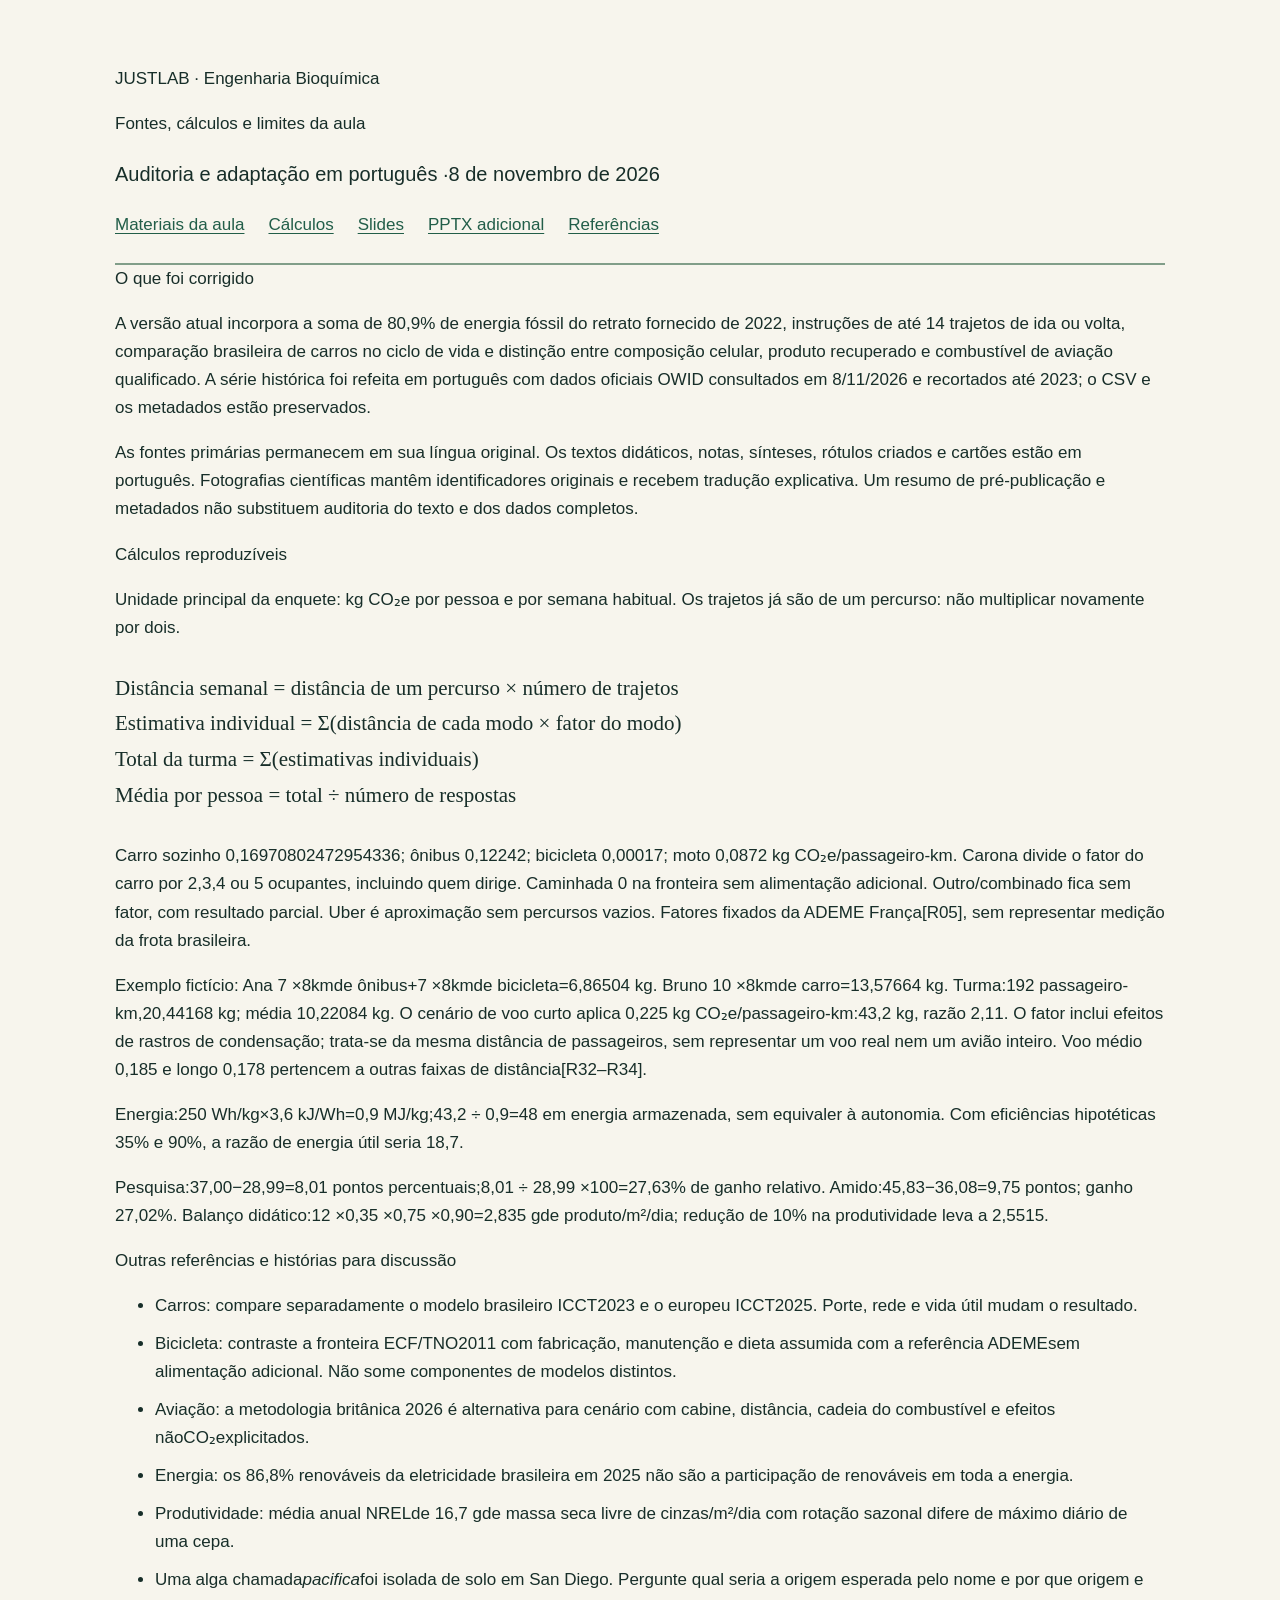
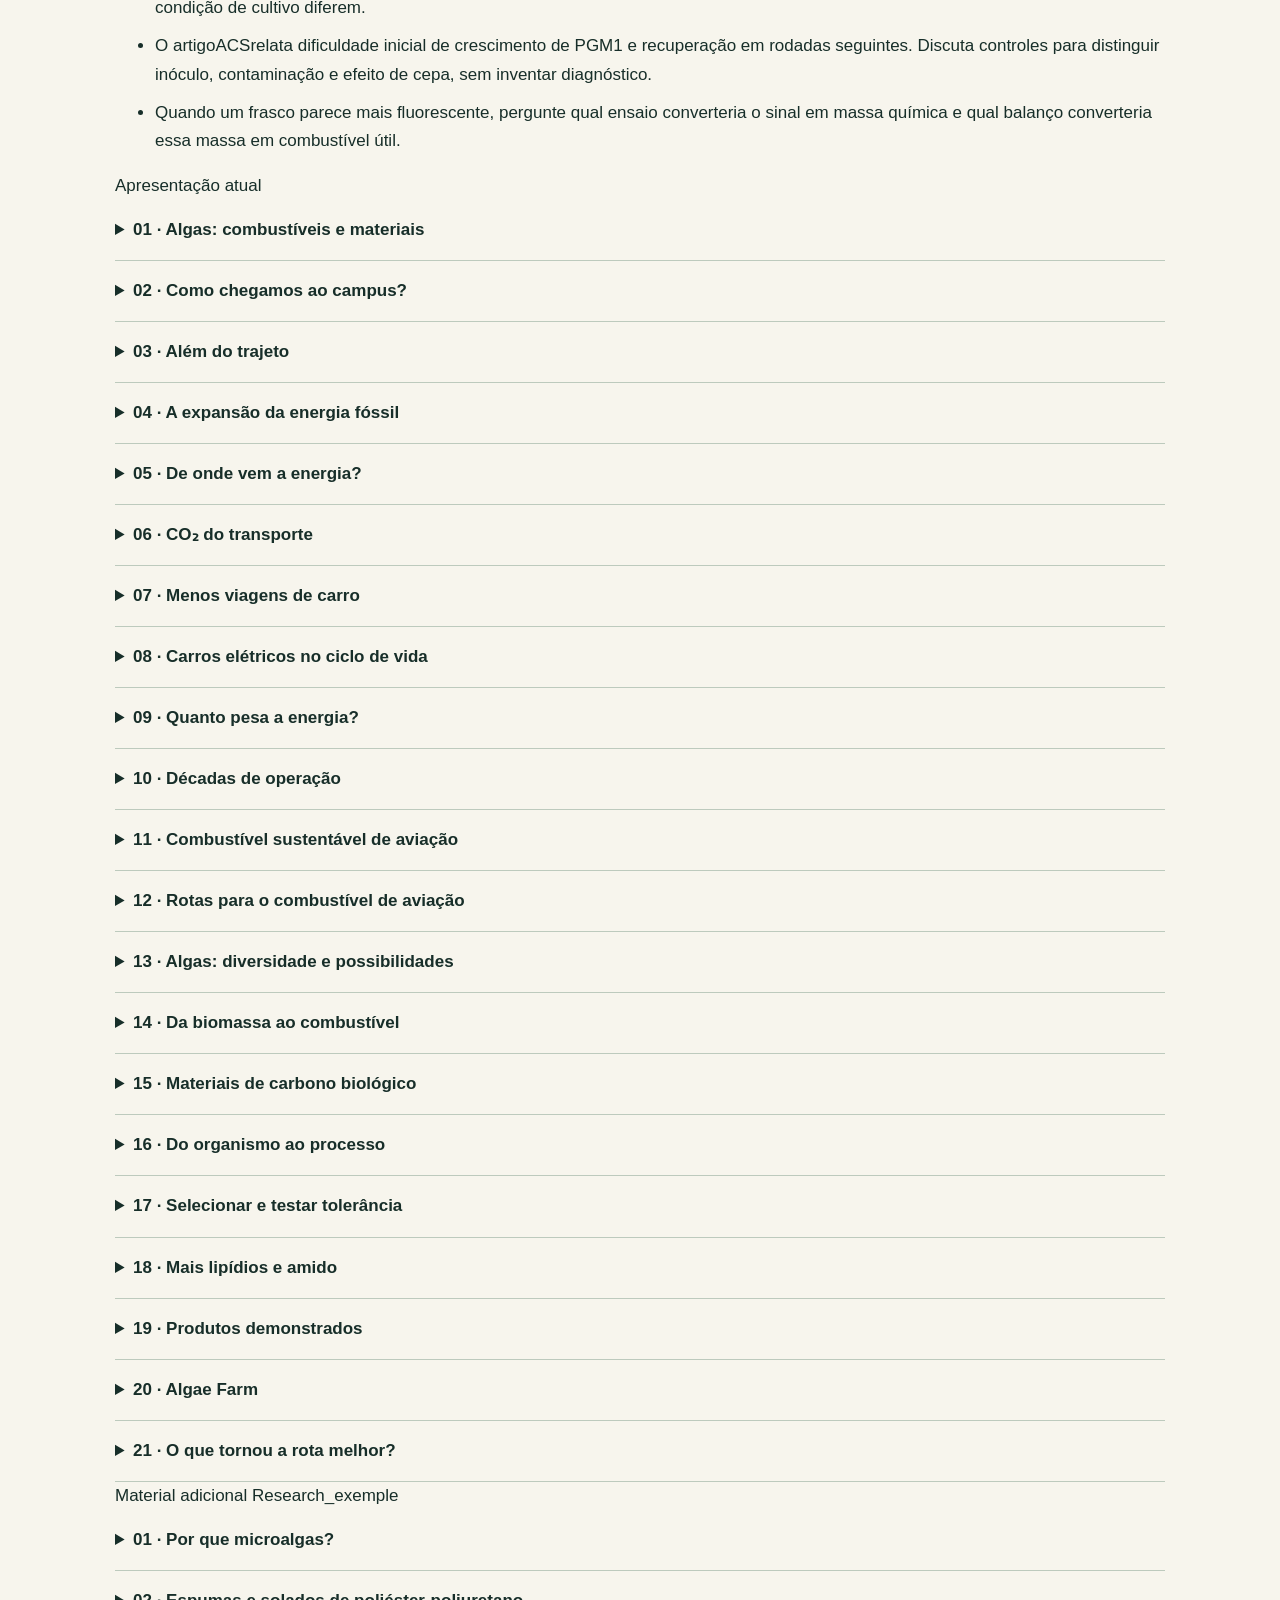
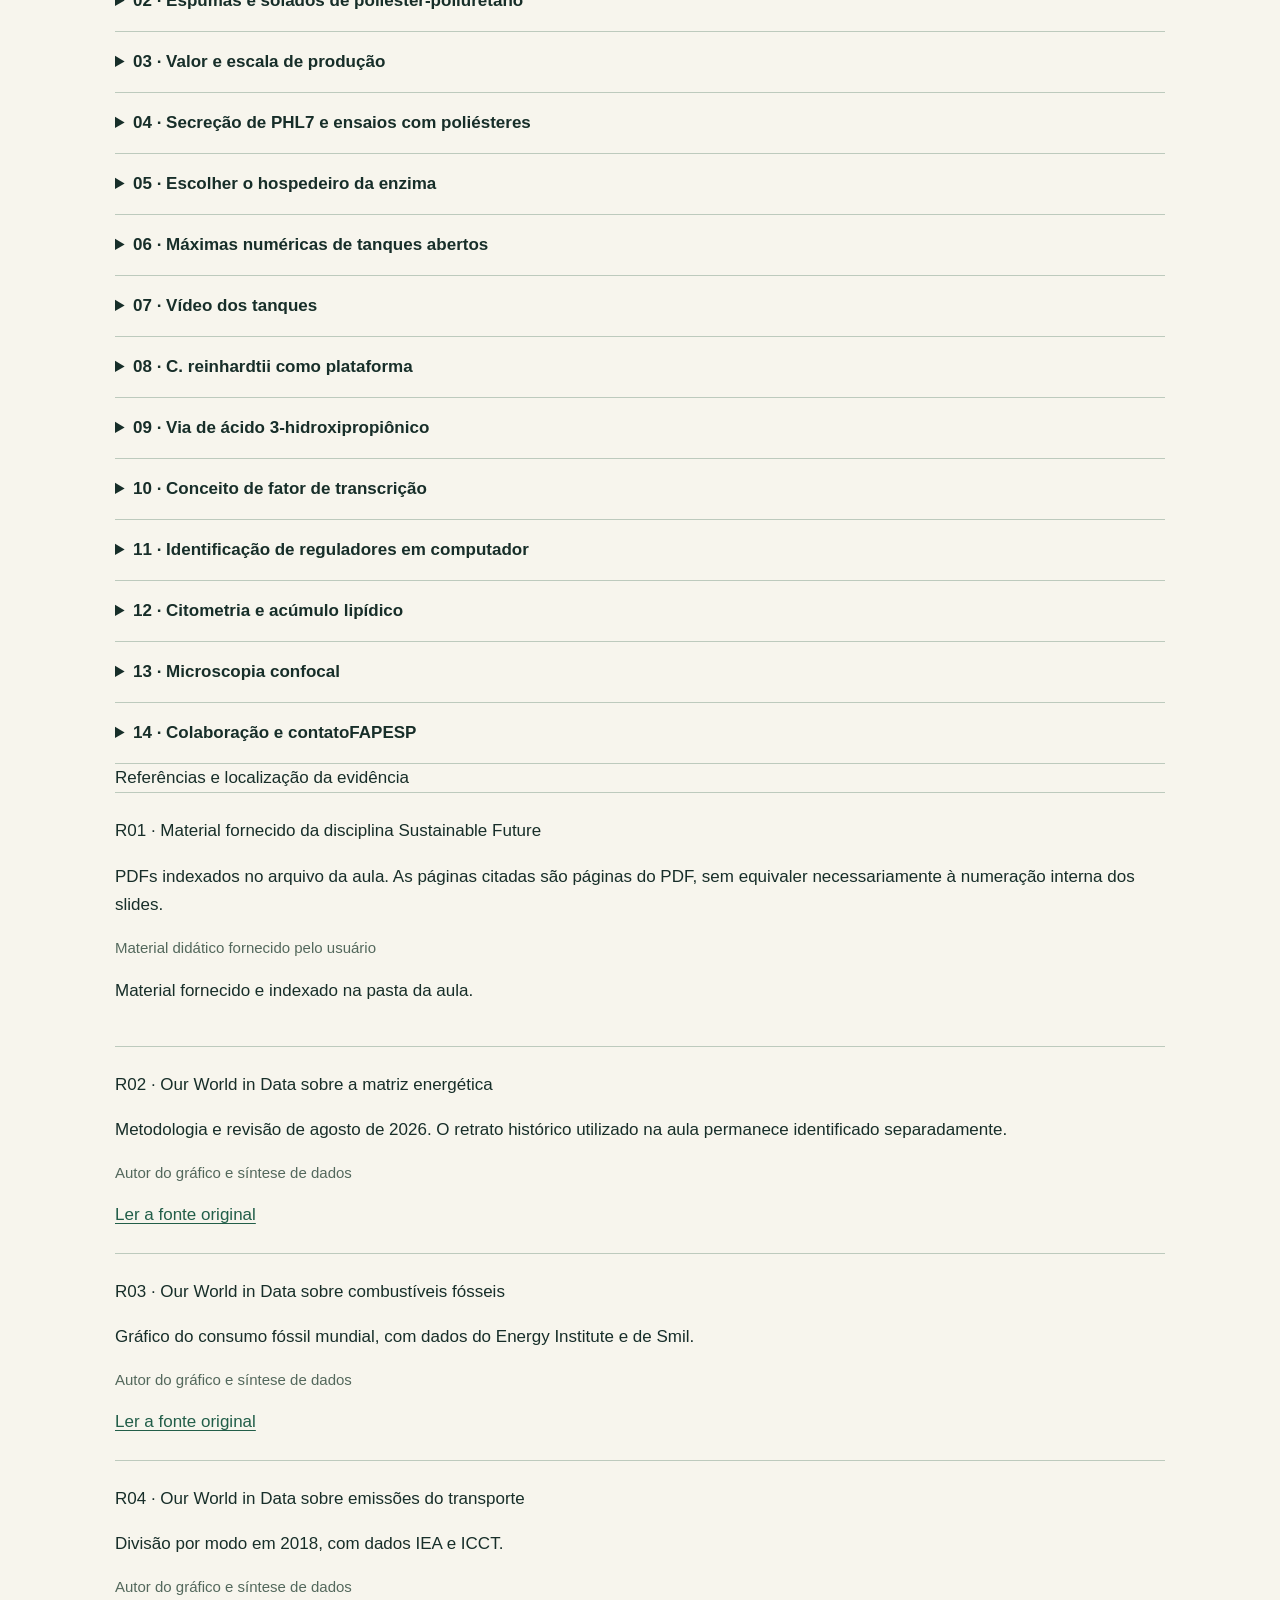
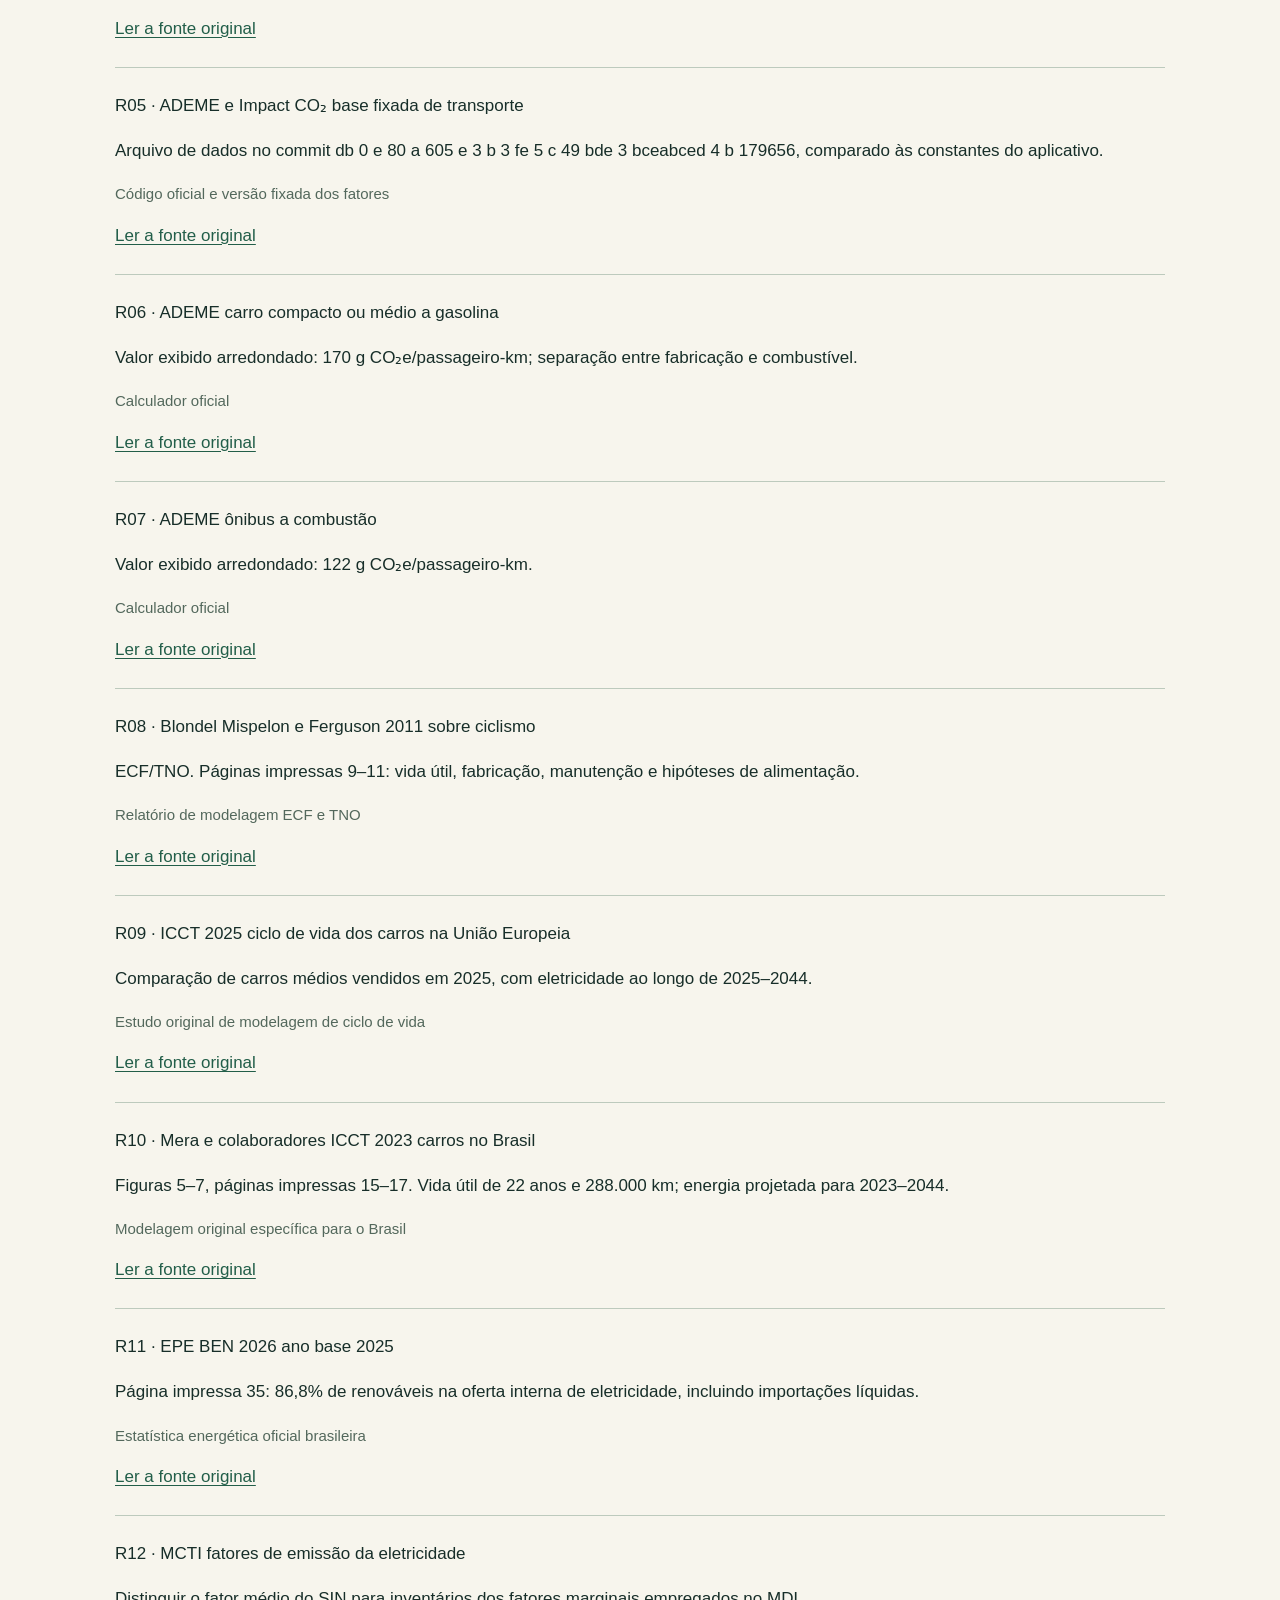
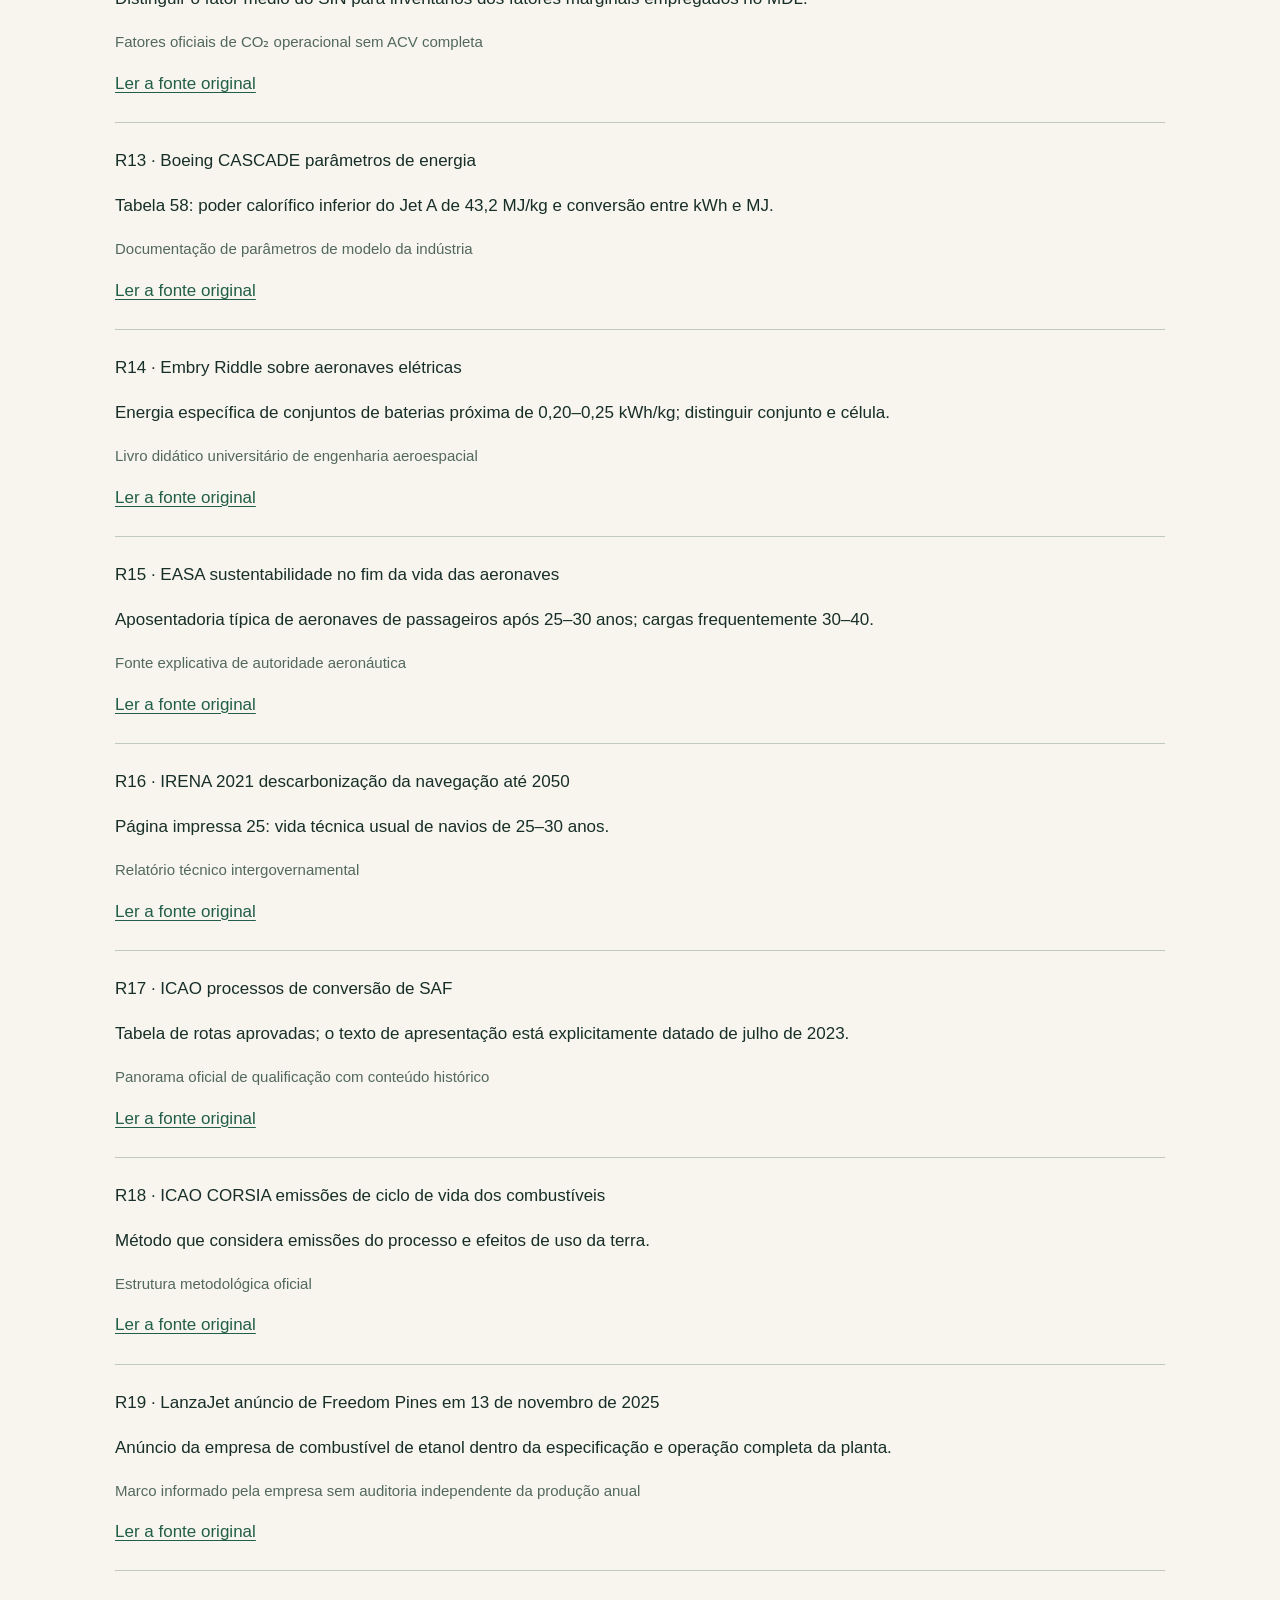
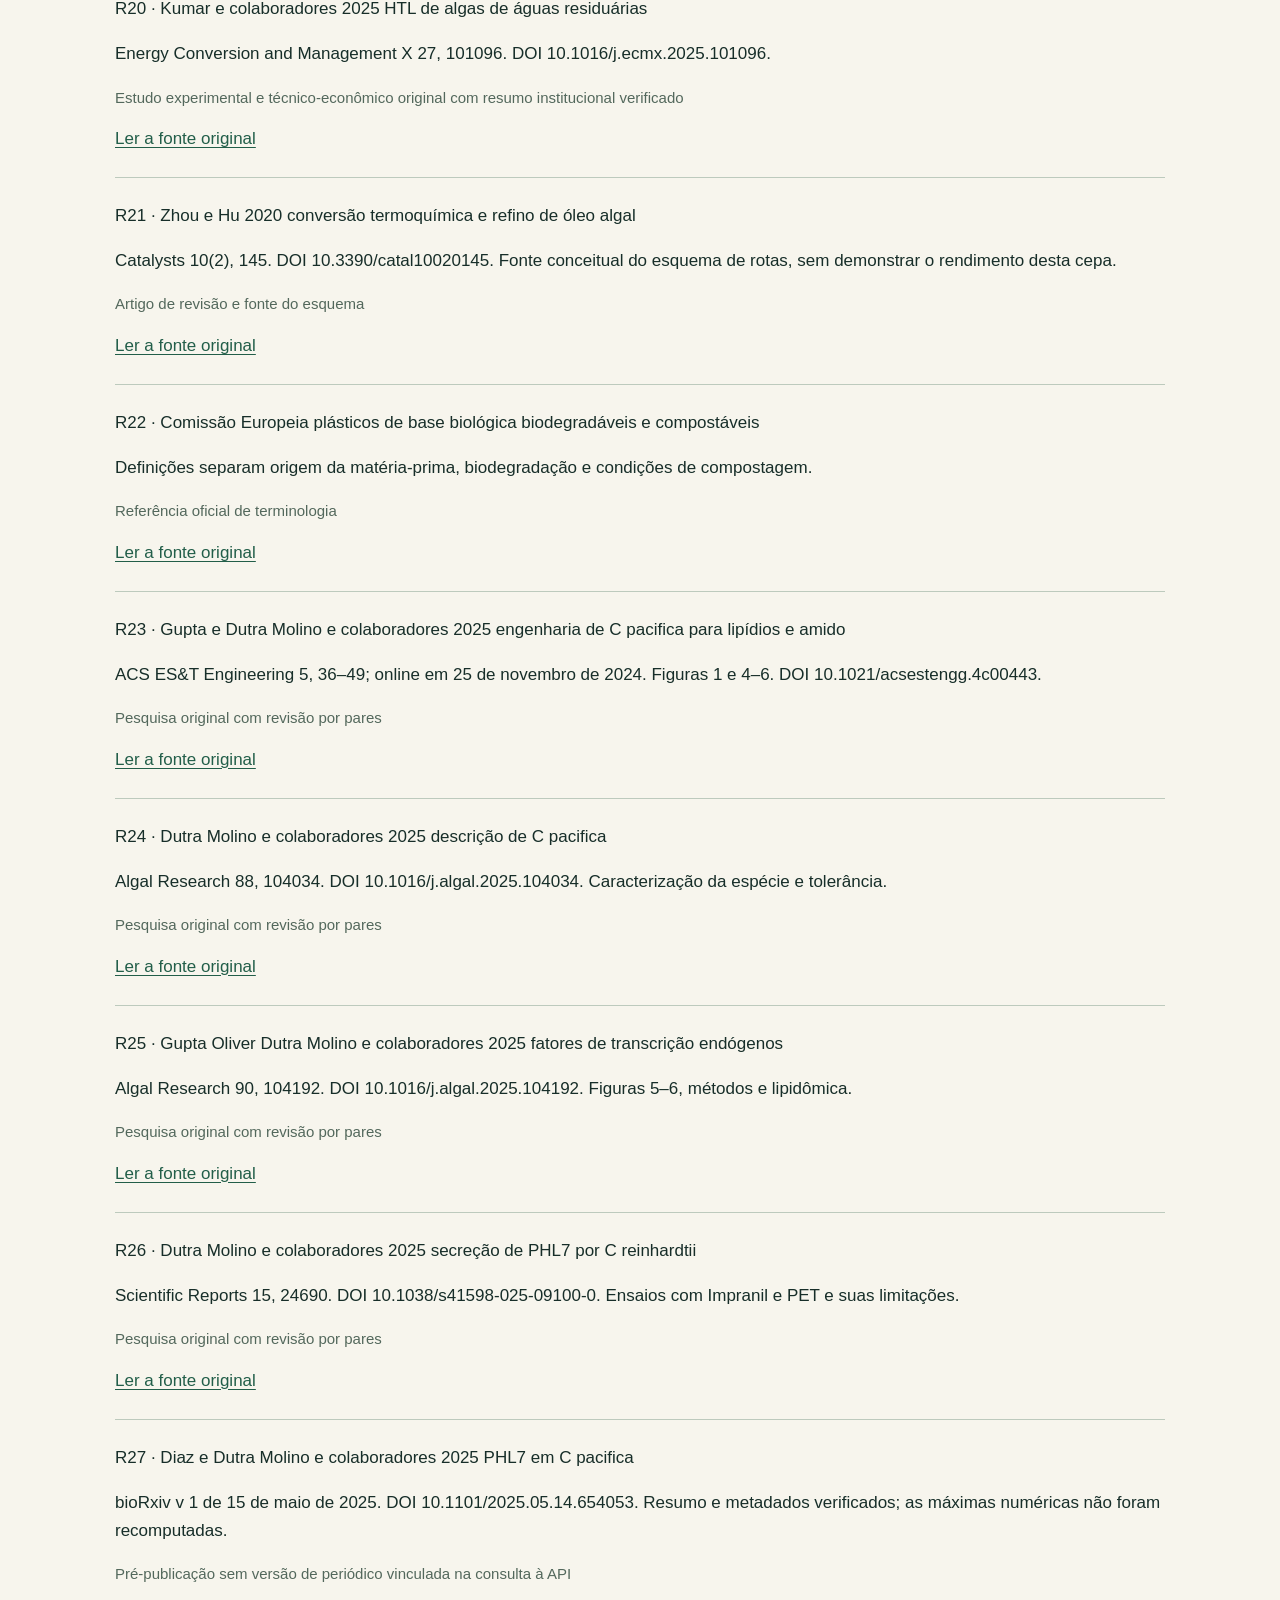
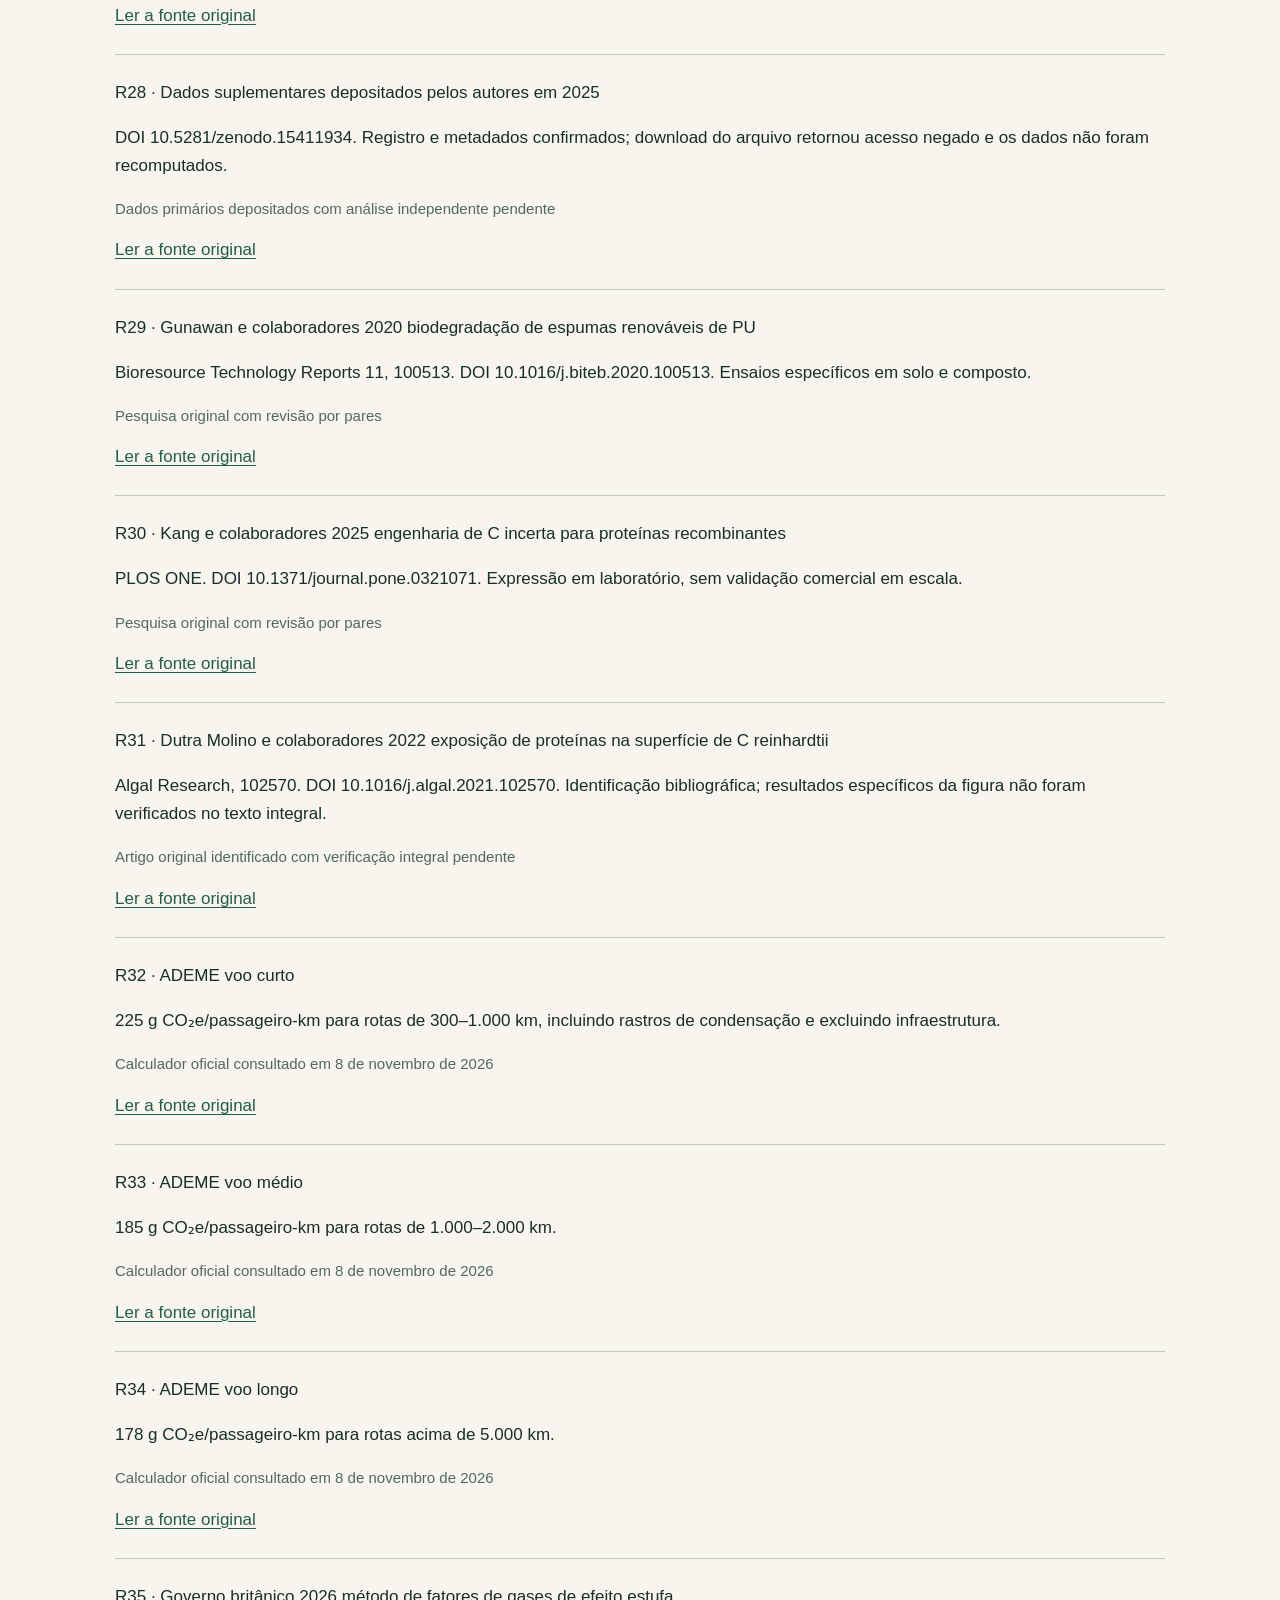
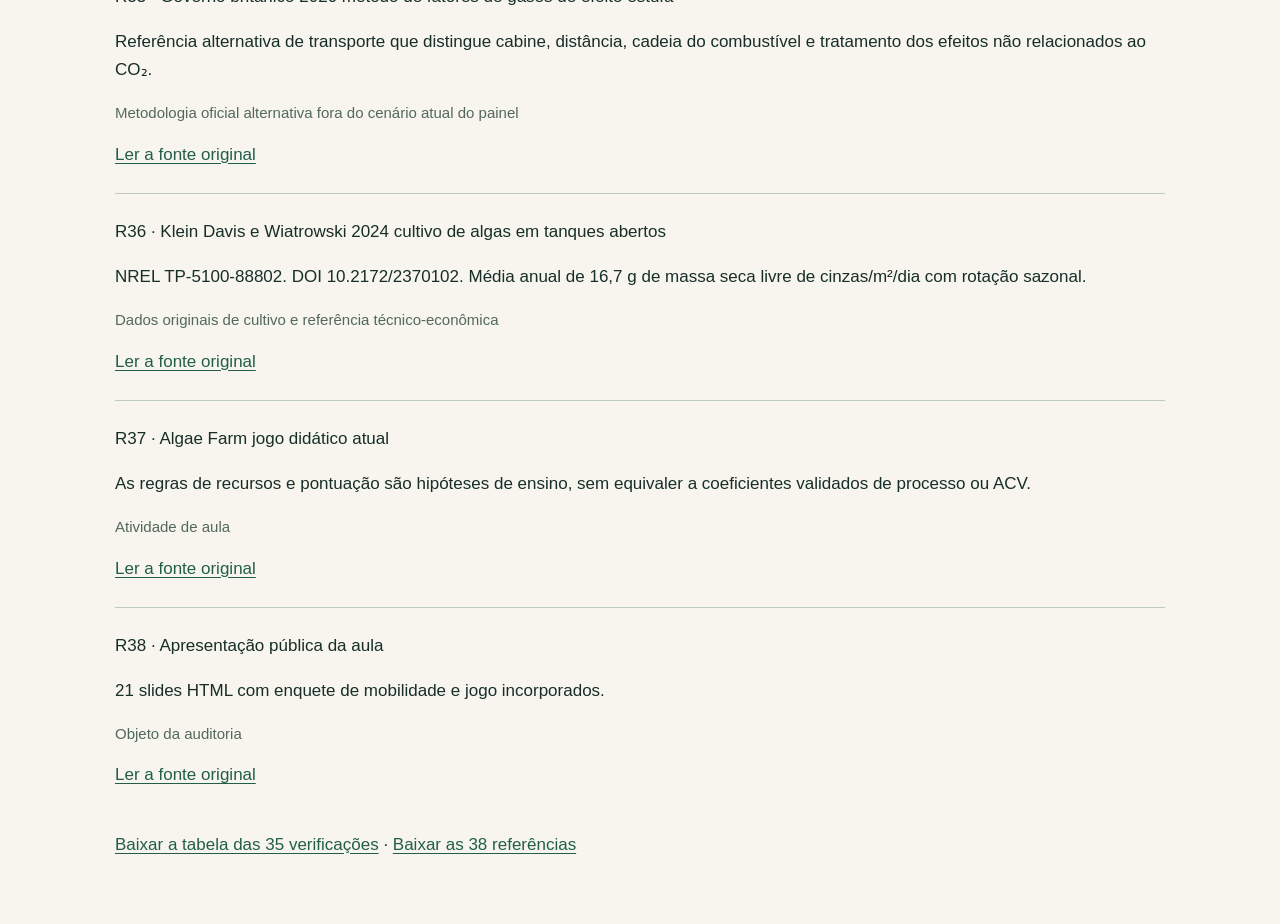
==== materiais/auditoria/index.html @ 321870fb "Localize class materials to Portuguese and preserve English archive" ====
<!doctype html><html lang="pt-BR"><meta charset="utf-8"><meta name="viewport" content="width=device-width,initial-scale=1"><title>Fontes e cálculos da aula · JUSTLAB</title><style>body{margin:0;background:#f7f5ed;color:#172e29;font:17px/1.65 Arial,sans-serif}main{max-width:1050px;margin:0 auto;padding:48px 28px}h1{font-size:40px;line-height:1.15}h2{font-size:26px;margin-top:48px}h3{font-size:21px}a{color:#225e49;text-underline-offset:3px}header{border-bottom:2px solid #819e89;padding-bottom:24px}.intro{font-size:20px}article{border-top:1px solid #bdcabd;padding:24px 0}.source-note{font-size:15px;color:#53685c}.formula{font:21px/1.7 Georgia,serif;padding:12px 0}nav{display:flex;gap:24px;flex-wrap:wrap}.links{display:flex;gap:24px;flex-wrap:wrap}details{padding:16px 0;border-bottom:1px solid #bdcabd}summary{font-weight:bold;cursor:pointer}pre{white-space:pre-wrap;overflow-wrap:anywhere;font:15px/1.6 Arial}li{margin-bottom:10px}img{max-width:100%}.download{display:inline-block;background:#163c30;color:white;padding:12px 20px;border-radius:4px;text-decoration:none}.file-row{display:flex;justify-content:space-between;gap:24px;border-top:1px solid #bdcabd;padding:20px 0}.file-row h3{margin:0}.file-row p{margin:4px 0}.file-row .links{align-self:center}.small{font-size:15px;color:#53685c}@media(max-width:650px){h1{font-size:32px}.file-row{display:block}.links{margin-top:12px}}</style><main><header><p>JUSTLAB · Engenharia Bioquímica</p><h 1>Fontes, cálculos e limites da aula</h 1><p class="intro">Auditoria e adaptação em português ·8 de novembro de 2026</p><nav><a href="../../materiais.html">Materiais da aula</a><a href="#calculos">Cálculos</a><a href="#slides">Slides</a><a href="#adicional">PPTX adicional</a><a href="#referencias">Referências</a></nav></header><h 2>O que foi corrigido</h 2><p>A versão atual incorpora a soma de 80,9% de energia fóssil do retrato fornecido de 2022, instruções de até 14 trajetos de ida ou volta, comparação brasileira de carros no ciclo de vida e distinção entre composição celular, produto recuperado e combustível de aviação qualificado. A série histórica foi refeita em português com dados oficiais OWID consultados em 8/11/2026 e recortados até 2023; o CSV e os metadados estão preservados.</p><p>As fontes primárias permanecem em sua língua original. Os textos didáticos, notas, sínteses, rótulos criados e cartões estão em português. Fotografias científicas mantêm identificadores originais e recebem tradução explicativa. Um resumo de pré-publicação e metadados não substituem auditoria do texto e dos dados completos.</p><h 2 id="calculos">Cálculos reproduzíveis</h 2><p>Unidade principal da enquete: kg CO₂e por pessoa e por semana habitual. Os trajetos já são de um percurso: não multiplicar novamente por dois.</p><div class="formula">Distância semanal = distância de um percurso × número de trajetos<br>Estimativa individual = Σ(distância de cada modo × fator do modo)<br>Total da turma = Σ(estimativas individuais)<br>Média por pessoa = total ÷ número de respostas</div><p>Carro sozinho 0,16970802472954336; ônibus 0,12242; bicicleta 0,00017; moto 0,0872 kg CO₂e/passageiro-km. Carona divide o fator do carro por 2,3,4 ou 5 ocupantes, incluindo quem dirige. Caminhada 0 na fronteira sem alimentação adicional. Outro/combinado fica sem fator, com resultado parcial. Uber é aproximação sem percursos vazios. Fatores fixados da ADEME França[R05], sem representar medição da frota brasileira.</p><p>Exemplo fictício: Ana 7 ×8kmde ônibus+7 ×8kmde bicicleta=6,86504 kg. Bruno 10 ×8kmde carro=13,57664 kg. Turma:192 passageiro-km,20,44168 kg; média 10,22084 kg. O cenário de voo curto aplica 0,225 kg CO₂e/passageiro-km:43,2 kg, razão 2,11. O fator inclui efeitos de rastros de condensação; trata-se da mesma distância de passageiros, sem representar um voo real nem um avião inteiro. Voo médio 0,185 e longo 0,178 pertencem a outras faixas de distância[R32–R34].</p><p>Energia:250 Wh/kg×3,6 kJ/Wh=0,9 MJ/kg;43,2 ÷ 0,9=48 em energia armazenada, sem equivaler à autonomia. Com eficiências hipotéticas 35% e 90%, a razão de energia útil seria 18,7.</p><p>Pesquisa:37,00−28,99=8,01 pontos percentuais;8,01 ÷ 28,99 ×100=27,63% de ganho relativo. Amido:45,83−36,08=9,75 pontos; ganho 27,02%. Balanço didático:12 ×0,35 ×0,75 ×0,90=2,835 gde produto/m²/dia; redução de 10% na produtividade leva a 2,5515.</p><h 2>Outras referências e histórias para discussão</h 2><ul><li>Carros: compare separadamente o modelo brasileiro ICCT2023 e o europeu ICCT2025. Porte, rede e vida útil mudam o resultado.</li><li>Bicicleta: contraste a fronteira ECF/TNO2011 com fabricação, manutenção e dieta assumida com a referência ADEMEsem alimentação adicional. Não some componentes de modelos distintos.</li><li>Aviação: a metodologia britânica 2026 é alternativa para cenário com cabine, distância, cadeia do combustível e efeitos nãoCO₂explicitados.</li><li>Energia: os 86,8% renováveis da eletricidade brasileira em 2025 não são a participação de renováveis em toda a energia.</li><li>Produtividade: média anual NRELde 16,7 gde massa seca livre de cinzas/m²/dia com rotação sazonal difere de máximo diário de uma cepa.</li><li>Uma alga chamada<em>pacifica</em>foi isolada de solo em San Diego. Pergunte qual seria a origem esperada pelo nome e por que origem e condição de cultivo diferem.</li><li>O artigoACSrelata dificuldade inicial de crescimento de PGM1 e recuperação em rodadas seguintes. Discuta controles para distinguir inóculo, contaminação e efeito de cepa, sem inventar diagnóstico.</li><li>Quando um frasco parece mais fluorescente, pergunte qual ensaio converteria o sinal em massa química e qual balanço converteria essa massa em combustível útil.</li></ul><h 2 id="slides">Apresentação atual</h 2><details><summary>01 · Algas: combustíveis e materiais</summary><p class="source-note">Correções e escopo incorporados</p><pre>00–01 min. Apresente a pergunta central: como substituir tanto energia quanto matérias-primas derivadas de petróleo? Abra imediatamente o QR do próximo slide. Roteiro de 60 min: mobilidade e ciclo de vida até 12 min, exposição até 50 min, jogo e discussão nos últimos 10 min. A fotografia do material fornecido é uma abertura visual, sem demonstrar um benefício quantitativo.</pre><p><a href="#R01">R01</a> · <a href="#R38">R38</a></p></details><details><summary>02 · Como chegamos ao campus?</summary><p class="source-note">Correções e escopo incorporados</p><pre>01–10 min. Descreva uma semana habitual. Ida e volta são trajetos separados, até 14; distribua os trajetos entre os modos e informe a distância aproximada de um percurso. Carona +1 inclui quem dirige e mais uma pessoa. Não peça nome nem endereço. O aplicativo mostra no celular a estimativa individual e no painel a soma e a média por respondente, em kg CO₂e por semana habitual. Pessoas sem deslocamento entram na média. A distância é passageiro-km, sem descontar caronas da soma das pessoas.

Fatores ADEME França são referências didáticas, sem medir a frota brasileira. Uber é aproximação de carro com um passageiro pagante, sem percursos vazios; outro/combinado deixa a estimativa parcial. Exemplo para discutir: 14 × 8 km, sete trajetos de ônibus e sete de bicicleta, resultam em 6,86504 kg CO₂e. Com Bruno (80 km de carro), a turma fictícia soma 192 passageiro-km e 20,44168 kg; média 10,22084 kg.

A comparação de voo usa a mesma distância de passageiros e o fator 0,225 kg CO₂e/passageiro-km, incluindo rastros de condensação. Para a turma fictícia, 43,2 kg, razão 2,11. Não é um voo real de 192 km nem um avião inteiro. A razão depende das respostas e pode ser indefinida ou parcial. Os dados anteriores continuam guardados. O botão Enquete permite salvar e iniciar outra coleta com o link pessoal de gestão. Não compartilhe esse link com os alunos.</pre><p><a href="#R05">R05</a> · <a href="#R06">R06</a> · <a href="#R07">R07</a> · <a href="#R32">R32</a> · <a href="#R33">R33</a> · <a href="#R34">R34</a></p></details><details><summary>03 · Além do trajeto</summary><p class="source-note">Correções e escopo incorporados</p><pre>10–12 min. Pergunte o que acontece antes e depois da viagem. Defina serviço, vida útil e fronteira. O exemplo ECF/TNO de 2011 estima cerca de 5 g CO₂e/km de fabricação e manutenção da bicicleta, dividindo pela vida de oito anos a 2.400 km/ano. Com a hipótese alimentar desse estudo, o total chega a cerca de 21 g/km; infraestrutura e descarte ficam fora. O painel usa outra base, ADEME, sem alimentação adicional: 0,17 g/km para bicicleta. Compare cenários completos, sem somar duas vezes fabricação nem tratar os valores como a mesma fronteira. Segurança, acesso e deficiência também condicionam a mobilidade.</pre><p><a href="#R08">R08</a> · <a href="#R05">R05</a></p></details><details><summary>04 · A expansão da energia fóssil</summary><p class="source-note">Correções e escopo incorporados</p><pre>12–15 min. Peça que localizem a época dos pais ou avós. A série quantitativa começa em 1800, não há milhares de anos. A unidade é TWh, sem representar emissões diretamente. O gráfico foi refeito em português com o arquivo oficial OWID baixado em 8/11/2026, mantendo o recorte 1800–2023. A base atual cita Energy Institute 2026, Smil 2017 e EIA 2026; metadados e CSV ficam nos materiais. Isso atualiza a versão da série do gráfico anterior, sem misturar seu método com a participação histórica de 2022 no slide seguinte. Os valores anteriores a 1965 são estimativas históricas de Smil. Relacione o estoque geológico de carbono à rápida combustão na industrialização.</pre><p><a href="#R03">R03</a> · <a href="#R02">R02</a></p></details><details><summary>05 · De onde vem a energia?</summary><p class="source-note">Correções e escopo incorporados</p><pre>15–17 min. O retrato histórico de oferta total mundial fornecido na Aula 1 p 9 tem carvão 27,6%, petróleo 30,2% e gás 23,1%: soma 80,9%, corrigindo a transcrição anterior de 81,7%. Outras fontes somam 19,1% e não equivalem automaticamente a renováveis ou emissão zero. A versão original exata da base ainda não foi identificada; preserve o ano. Solar, eólica e nuclear são exemplos de outras opções. Nuclear costuma ser classificada como não renovável e tem baixas emissões de ciclo de vida. Eletricidade é um vetor energético e petróleo também fornece carbono para materiais. No Brasil, os 86,8% renováveis de 2025 se referem à oferta interna de eletricidade (BEN 2026), sem representar toda a energia ou um fator de carbono.</pre><p><a href="#R01">R01</a> · <a href="#R02">R02</a> · <a href="#R11">R11</a></p></details><details><summary>06 · CO₂ do transporte</summary><p class="source-note">Correções e escopo incorporados</p><pre>17–19 min. O denominador é CO₂ do transporte mundial em 2018, não todos os gases de efeito estufa globais. Transporte rodoviário de passageiros 45,1% mais cargas 29,4% soma 74,5%; aviação 11,6%, navegação 10,6%, ferrovias e outros 3,2%. O arredondamento soma 99,9%. Pergunte por que um setor menor ainda requer pesquisa: participação e dificuldade de substituição são perguntas distintas. A fotografia vem da Aula 10 p 15.</pre><p><a href="#R04">R04</a> · <a href="#R01">R01</a></p></details><details><summary>07 · Menos viagens de carro</summary><p class="source-note">Correções e escopo incorporados</p><pre>19–20 min. Volte às alternativas da turma. Caminhada e bicicleta seguras, urbanismo e transporte coletivo acessível mudam a demanda por viagens individuais, além de mudar o motor. A cena de rua é ilustração do material fornecido, sem documentar uma cidade específica. O bonde é de San Diego. Distância, segurança, acesso e ocupação precisam acompanhar a comparação.</pre><p><a href="#R01">R01</a></p></details><details><summary>08 · Carros elétricos no ciclo de vida</summary><p class="source-note">Correções e escopo incorporados</p><pre>20–23 min. Compare veículos da mesma categoria. ICCT Brasil 2023: compacto flex com mistura média de combustíveis 155 frente a elétrico 55; médio 155 frente a 52; SUV compacto 181 frente a 59 g CO₂e/veículo-km. Reduções modeladas de cerca de 65–67%, incluindo fabricação, energia, manutenção e reciclagem com hipóteses do estudo, vida de 22 anos e 288.000 km. As misturas de combustíveis e eletricidade são projetadas para 2023–2044; não são medições de todos os carros atuais. Porte maior pode elevar demanda de materiais e energia.

Referência alternativa separada: ICCT UE 2025 para médios, 235 g/km gasolina mais biocombustíveis, 63 elétrico com rede projetada, 52 com eletricidade renovável. Esses são cenários europeus, não fatores da enquete brasileira. Não dê distância universal de compensação da bateria nem afirme que o elétrico sempre vence qualquer ônibus ou bicicleta.</pre><p><a href="#R10">R10</a> · <a href="#R09">R09</a></p></details><details><summary>09 · Quanto pesa a energia?</summary><p class="source-note">Correções e escopo incorporados</p><pre>23–26 min. Converta com a turma: 250 Wh/kg × 3,6 kJ/Wh = 900 kJ/kg = 0,9 MJ/kg. Jet A tem poder calorífico inferior de 43,2 MJ/kg: razão armazenada de 48. A bateria é uma hipótese de conjunto a 250 Wh/kg, não um recorde de célula. Isso não significa 48 vezes a autonomia. Como sensibilidade hipotética, 35% de conversão útil para combustível e 90% para elétrico dão 15,12 contra 0,81 MJ/kg, razão 18,7; não representam uma aeronave específica. Reservas, refrigeração, aerodinâmica, massa do conjunto e queima de combustível entram no projeto. Aviões curtos e algumas rotas marítimas podem usar baterias; longo alcance impõe outras restrições.</pre><p><a href="#R13">R13</a> · <a href="#R14">R14</a></p></details><details><summary>10 · Décadas de operação</summary><p class="source-note">Correções e escopo incorporados</p><pre>26–28 min. EASA informa aposentadoria típica de aeronaves de passageiros aos 25–30 anos; aeronaves cargueiras podem operar mais. IRENA descreve vida técnica usual de navios de 25–30 anos. São métricas diferentes, sem fixar um único prazo para renovar toda a frota. Reformas, utilização, novos projetos e disponibilidade de combustível alteram a transição. Os mapas são instantâneos de tráfego do curso, não inventários de emissões. Ferrovias com cabos recebem energia externamente e não têm a mesma restrição de carregar toda a energia a bordo.</pre><p><a href="#R15">R15</a> · <a href="#R16">R16</a> · <a href="#R01">R01</a></p></details><details><summary>11 · Combustível sustentável de aviação</summary><p class="source-note">Correções e escopo incorporados</p><pre>28–30 min. SAF é a sigla usada internacionalmente para combustível sustentável de aviação. Separe qualificação de desempenho e segurança da avaliação de sustentabilidade. A combustão continua emitindo CO₂; a redução potencial depende do ciclo de vida e do comparador fóssil. Não use redução universal de 80% nem aprovação universal de combustível 100% em toda a frota. Limites de mistura dependem da rota. A página ICAO consultada tem narrativa datada de julho de 2023; sua contagem de rotas não é um total atualizado de 2026.</pre><p><a href="#R17">R17</a> · <a href="#R18">R18</a></p></details><details><summary>12 · Rotas para o combustível de aviação</summary><p class="source-note">Correções e escopo incorporados</p><pre>30–33 min. ATJ converte álcool em hidrocarbonetos por etapas que incluem desidratação, oligomerização e hidrogenação/refino. LanzaJet informou querosene de etanol dentro da especificação em 13/11/2025, marco declarado pela empresa, sem equivaler a auditoria de volume anual. PNNL 2025 combina experimento de liquefação hidrotérmica de algas de águas residuárias e análise econômica; não demonstra fornecimento comercial certificado de SAF algal. Seu preço mínimo modelado é US$9,04 por galão equivalente de gasolina, sensibilidade 6,51–13,07; a unidade é equivalência energética. A imagem de satélite e a imagem de milho são ilustrativas, sem identificar a matéria-prima exata desses estudos ou C. pacifica.</pre><p><a href="#R19">R19</a> · <a href="#R20">R20</a> · <a href="#R21">R21</a> · <a href="#R01">R01</a></p></details><details><summary>13 · Algas: diversidade e possibilidades</summary><p class="source-note">Correções e escopo incorporados</p><pre>33–34 min. A colagem da Aula 9 p 13 ilustra organismos de grupos diferentes, sem representar uma única espécie. A pesquisa da aula trabalha com a microalga verde Chlamydomonas pacifica. A assimilação fotossintética de carbono não estabelece sequestro permanente nem benefício de ciclo de vida por si só. Cultivo, nutrientes, temperatura, circulação, colheita e conversão precisam de recursos.</pre><p><a href="#R01">R01</a> · <a href="#R24">R24</a> · <a href="#R18">R18</a></p></details><details><summary>14 · Da biomassa ao combustível</summary><p class="source-note">Correções e escopo incorporados</p><pre>34–36 min. FAME são ésteres metílicos de ácidos graxos, uma classe de biodiesel, distintos do querosene de hidrocarbonetos. A síntese demonstrada no estudo ACS inclui saponificação seguida de esterificação ácida com metanol, não etanol/FAEE. Hidroprocessamento remove oxigênio e utiliza hidrogênio. Amido precisa ser hidrolisado e convertido a etanol antes de ATJ. HTL forma bio-óleo intermediário úmido que requer refino; não produz automaticamente querosene acabado e aprovado. Cada seta exige rendimento, energia e recuperação.</pre><p><a href="#R23">R23</a> · <a href="#R21">R21</a> · <a href="#R17">R17</a> · <a href="#R20">R20</a></p></details><details><summary>15 · Materiais de carbono biológico</summary><p class="source-note">Correções e escopo incorporados</p><pre>36–38 min. Diferencie base biológica (origem), biodegradável (decomposição em condições definidas) e compostável (critérios de compostagem). A fotografia de um produto não estabelece sua fração biológica nem biodegradação completa. Gunawan 2020 estudou uma formulação de espuma de poliéster-poliuretano durante 12 semanas: perda de massa de 30% em composto e 71% no solo, não mineralização completa de todo carbono nem comportamento de todos os polímeros. Uma rota pode fornecer precursores para polióis e materiais; o processo completo exige desempenho e avaliação de destino final. História para discussão: uma alga chamada pacifica foi isolada de solo em San Diego, não do mar.</pre><p><a href="#R22">R22</a> · <a href="#R29">R29</a> · <a href="#R23">R23</a> · <a href="#R24">R24</a> · <a href="#R01">R01</a></p></details><details><summary>16 · Do organismo ao processo</summary><p class="source-note">Correções e escopo incorporados</p><pre>38–40 min. Apresente a lógica da pesquisa: selecionar hospedeiro tolerante, alterar composição e demonstrar conversão em produto. C. pacifica veio de solo de San Diego. O resumo taxonômico relata tolerância pH 6–11,5, até 42° C e até 2% de NaCl, em ensaios específicos, sem prometer produtividade ótima simultânea nos extremos.

A fotografia original dos slides adicionais 6–7 é do trabalho separado de enzima, pré-publicação R27, cujo resumo descreve três tanques de 80 L. Preserve a identidade do experimento. Tradução dos rótulos originais: Pond = tanque; Temp probe = sonda de temperatura; pH probe = sonda de pH; Light Sensor = sensor de luz. As quatro máximas de 16 g/m²/dia,1672µmol fótons/m²/s,40,5° C,pH 10,85 não foram verificadas no texto/dados integrais; não as apresente como confirmadas nem combine com a composição do artigo ACS.

O estudo ACS é de engenharia para lipídios e amido, com demonstração de biodiesel e TPU, sem SAF certificado ou ACV comercial completa. Preservar coautoria principal compartilhada conforme o artigo.</pre><p><a href="#R23">R23</a> · <a href="#R24">R24</a> · <a href="#R27">R27</a> · <a href="#R28">R28</a></p></details><details><summary>17 · Selecionar e testar tolerância</summary><p class="source-note">Correções e escopo incorporados</p><pre>40–43 min. O artigo ACS apresenta mutagênese, cruzamento e seleção para alta luminosidade, seguidos por testes de fenótipo. Esta é uma síntese didática própria, não tradução da figura científica protegida. Diferencie seleção de modificação direcionada e desempenho celular de desempenho do processo. Houve ganho de tolerância à alta luz; o contraste de pH não demonstrou melhora definitiva por evolução.

Se houver tempo, conecte ao estudo posterior de fatores de transcrição: 162 proteínas previstas computacionalmente não são todas validadas. Marcação com vermelho do Nilo na faixa PE-A com três réplicas biológicas e limiar 7,7 ×10⁴RFU descreve fluorescência. Lipidômica semiquantitativa mede abundância relativa de TAG152±21 frente a 369±70 por mg, cerca de 2,43 vezes, não volume de combustível. Estudos e unidades precisam permanecer separados.</pre><p><a href="#R23">R23</a> · <a href="#R25">R25</a></p></details><details><summary>18 · Mais lipídios e amido</summary><p class="source-note">Correções e escopo incorporados</p><pre>43–47 min. A unidade é g/100 g de biomassa seca. Lipídios 28,99±0,78→37,00±1,93 na cepa evoluída frente à evoluídaDof; amido 36,08±0,80→45,83±2,68 na referência frente à evoluídaPGM1. Os p relatados são 0,032 e 0,039. Este gráfico didático mostra valores centrais sem barras; consulte a figura original para definições de erro e amostragem. Diferentes cepas elevam cada componente, sem um único genótipo dobrado.

Calcule primeiro diferença 8,01 pontos percentuais, depois ganho relativo 27,63%; para amido 9,75 pontos e 27,02%. Teor não é produtividade de combustível. Produtividades máximas de biomassa no artigo 3,90/3,38/2,83 g/m²/dia para evoluída/Dof/PGM1. Não substituir pelo máximo não verificado 16 de outro trabalho. O estudo usa raceways de 80 L em estufa e três rodadas; extração lipídica descreve duas réplicas técnicas. Pergunte qual medição de recuperação e conversão falta para estimar produto por área e tempo.</pre><p><a href="#R23">R23</a></p></details><details><summary>19 · Produtos demonstrados</summary><p class="source-note">Correções e escopo incorporados</p><pre>47–50 min. Fotografias de produtos demonstrados no estudo ACS, reproduzidas na Aula 18 p 15. Identificadores Evo e Dof são nomes das amostras originais; Evo significa evoluída, −N indica condição sem nitrogênio. A legenda original Algae-based TPU identifica poliuretano termoplástico de origem algal, A2141. As fotografias não medem, sozinhas, rendimento industrial, fração biológica ou pegada. GC-MS da Fig 5 c tem n=1; preserve a limitação. O tecido revestido mostra aplicação do TPU, sem demonstrar SAF.

Conecte ao balanço do guia: produtividade de biomassa × fração × recuperação × rendimento. Exemplo inventado 12 ×0,35 ×0,75 ×0,90=2,835 g de produto/m²/dia. Maior composição pode acompanhar menor crescimento. Agora os alunos irão explorar esse compromisso no jogo.</pre><p><a href="#R23">R23</a> · <a href="#R01">R01</a></p></details><details><summary>20 · Algae Farm</summary><p class="source-note">Correções e escopo incorporados</p><pre>50–57 min. Reserve um minuto de instrução e seis minutos em duplas. O link seleciona 6 minutos, decisões diretas e cenário fixo. Um link novo não apaga lote salvo; confirme estoques, espécie e melhorias equivalentes. Metade das duplas pode escolher biodiesel, metade materiais. Complete um lote e registre uma decisão, um resultado e um recurso limitante. Não exija desbloquear C. pacifica. O jogo usa regras fictícias de ensino, não kg, kWh, coeficientes validados, ACV ou certificação de combustível. O QR permite jogar no celular. Use as setas abaixo da moldura para retomar a aula.</pre><p><a href="#R37">R37</a></p></details><details><summary>21 · O que tornou a rota melhor?</summary><p class="source-note">Correções e escopo incorporados</p><pre>57–60 min. Compare duplas no mesmo contrato e condições iniciais. Qual decisão aumentou produto útil? Qual etapa adicional compensou? O que aconteceu com água e energia? Fichas de materiais e biodiesel são unidades didáticas distintas, sem ordenar contratos por totais brutos. Peça uma variável e uma medição que faltam para demonstrar menor impacto ambiental. Relacione a resposta ao ciclo de vida do trajeto e ao bioprocesso. A fotografia é da Aula 13 p 20, que cita Lips 2021.

Fechamento sugerido: algas fornecem moléculas de carbono e enzimas; a engenharia precisa transformar isso em produção útil, com recursos e impactos medidos. Os materiais em português estão no botão Materiais; versões anteriores em inglês ficam no arquivo.</pre><p><a href="#R01">R01</a> · <a href="#R23">R23</a> · <a href="#R37">R37</a></p></details><h 2 id="adicional">Material adicional Research_exemple</h 2><details><summary>01 · Por que microalgas?</summary><p class="source-note">Aplicações e hospedeiros distintos</p><pre>C. reinhardtii, C. incerta e C. pacifica têm aplicações documentadas em estudos diferentes. Uma aplicação de expressão não demonstra produção comercial. A referência de exibição na superfície foi identificada, mas o texto integral não foi verificado.</pre><p><a href="#R23">R23</a> · <a href="#R26">R26</a> · <a href="#R30">R30</a> · <a href="#R31">R31</a></p></details><details><summary>02 · Espumas e solados de poliéster-poliuretano</summary><p class="source-note">Escopo experimental</p><pre>Gunawan 2020: perda de massa de 30% em composto e 71% em solo em 12 semanas para a formulação testada. Isso não demonstra mineralização completa nem compostabilidade de todo plástico algal.</pre><p><a href="#R29">R29</a></p></details><details><summary>03 · Valor e escala de produção</summary><p class="source-note">Esquema sem base quantitativa</p><pre>Não usar posições do esquema como dados econômicos medidos. Para custo, preferir estudo com hipóteses explícitas: PNNL2025, US$9,04/GGE modelado e sensibilidades 6,51–13,07.</pre><p><a href="#R20">R20</a></p></details><details><summary>04 · Secreção de PHL7 e ensaios com poliésteres</summary><p class="source-note">Separar substratos e ensaios</p><pre>Impranil é dispersão de poliéster-poliuretano. O experimento separado de PET utiliza sobrenadante concentrado a 70° C; há sinal de TPA no controle e no modificado, maior no modificado. Demonstração de filme PU com cultura inteira não teve repetição experimental.</pre><p><a href="#R26">R26</a></p></details><details><summary>05 · Escolher o hospedeiro da enzima</summary><p class="source-note">Comparação dependente da finalidade</p><pre>Tolerância, ferramentas genéticas, secreção e recuperação condicionam a escolha. C. pacifica não substitui automaticamente outros hospedeiros. O trabalhoPHL7 em C. pacifica permanece identificado como pré-publicação.</pre><p><a href="#R24">R24</a> · <a href="#R27">R27</a></p></details><details><summary>06 · Máximas numéricas de tanques abertos</summary><p class="source-note">Verificação pendente</p><pre>Resumo e metadados confirmam três tanques de 80 L. Não foi possível verificar independentemente 16 g/m²/dia,1672µmol fótons/m²/s,40,5° C e pH 10,85 no texto/dados integrais. O download suplementar retornou 403. Não ensinar essas máximas como fatos confirmados nem combinar com a composição do artigo ACS.</pre><p><a href="#R24">R24</a> · <a href="#R27">R27</a> · <a href="#R28">R28</a></p></details><details><summary>07 · Vídeo dos tanques</summary><p class="source-note">Identificação e números pendentes</p><pre>O vídeo ilustra cultivo e instrumentação. Não converte um intervalo filmado em produtividade anual nem confirma as quatro máximas. Identificar o experimento de enzima, separado do estudo ACS.</pre><p><a href="#R27">R27</a> · <a href="#R28">R28</a></p></details><details><summary>08 · C. reinhardtii como plataforma</summary><p class="source-note">Exigir fonte para cada vantagem</p><pre>Não atribuir superioridade universal ao organismo modelo. Usar o estudo de secreção para desempenhoPHL7; estudos de expressão e exibição na superfície têm seus próprios métodos e limites.</pre><p><a href="#R26">R26</a> · <a href="#R30">R30</a> · <a href="#R31">R31</a></p></details><details><summary>09 · Via de ácido 3-hidroxipropiônico</summary><p class="source-note">Diagrama sem verificação completa</p><pre>O esquema adicional não tem referências primárias suficientes para reconstruir rendimento ou engenharia da rota. Manter fora do núcleo da aula ou verificar artigo e condições antes de quantificar.</pre><p><a href="#R01">R01</a></p></details><details><summary>10 · Conceito de fator de transcrição</summary><p class="source-note">Síntese conceitual</p><pre>Proteínas reguladoras podem alterar expressão em várias vias. Desenho de interação não mede fluxo metabólico; previsão precisa de ensaio.</pre><p><a href="#R25">R25</a></p></details><details><summary>11 · Identificação de reguladores em computador</summary><p class="source-note">162 são previsões</p><pre>O estudo prevê 162 fatores de transcrição e testa candidatos selecionados. Não são 162 proteínas funcionalmente validadas.</pre><p><a href="#R25">R25</a></p></details><details><summary>12 · Citometria e acúmulo lipídico</summary><p class="source-note">Fluorescência e réplicas</p><pre>Vermelho do Nilo, canal PE-A, três réplicas biológicas e limiar 7,7 ×10⁴RFU. Distribuição deslocada descreve sinal do ensaio, sem equivaler a rendimento de combustível. Milhares de células não são milhares de culturas independentes.</pre><p><a href="#R25">R25</a></p></details><details><summary>13 · Microscopia confocal</summary><p class="source-note">Evidência complementar</p><pre>A imagem localiza sinal associado a lipídios. A lipidômica semiquantitativa separada relata abundância relativa de TAG152±21 frente a 369±70 por mg: cerca de 2,43 vezes, sem representar massa ou volume absoluto de combustível.</pre><p><a href="#R25">R25</a></p></details><details><summary>14 · Colaboração e contatoFAPESP</summary><p class="source-note">Uso opcional</p><pre>Informação institucional não é evidência de desempenho do bioprocesso. Conferir contatos e chamada vigentes antes de projetar. As notas copiadas de Creglicerase nos slides 4–7 e 9–13 do arquivo adicional não descrevem essas figuras e não foram usadas.</pre><p><a href="#R01">R01</a></p></details><h 2 id="referencias">Referências e localização da evidência</h 2><article id="R01"><h 3>R01 · Material fornecido da disciplina Sustainable Future</h 3><p>PDFs indexados no arquivo da aula. As páginas citadas são páginas do PDF, sem equivaler necessariamente à numeração interna dos slides.</p><p class="source-note">Material didático fornecido pelo usuário</p><p>Material fornecido e indexado na pasta da aula.</p></article><article id="R02"><h 3>R02 · Our World in Data sobre a matriz energética</h 3><p>Metodologia e revisão de agosto de 2026. O retrato histórico utilizado na aula permanece identificado separadamente.</p><p class="source-note">Autor do gráfico e síntese de dados</p><a href="https://ourworldindata.org/energy-mix">Ler a fonte original</a></article><article id="R03"><h 3>R03 · Our World in Data sobre combustíveis fósseis</h 3><p>Gráfico do consumo fóssil mundial, com dados do Energy Institute e de Smil.</p><p class="source-note">Autor do gráfico e síntese de dados</p><a href="https://ourworldindata.org/fossil-fuels">Ler a fonte original</a></article><article id="R04"><h 3>R04 · Our World in Data sobre emissões do transporte</h 3><p>Divisão por modo em 2018, com dados IEA e ICCT.</p><p class="source-note">Autor do gráfico e síntese de dados</p><a href="https://ourworldindata.org/co2-emissions-from-transport">Ler a fonte original</a></article><article id="R05"><h 3>R05 · ADEME e Impact CO₂ base fixada de transporte</h 3><p>Arquivo de dados no commit db 0 e 80 a 605 e 3 b 3 fe 5 c 49 bde 3 bceabced 4 b 179656, comparado às constantes do aplicativo.</p><p class="source-note">Código oficial e versão fixada dos fatores</p><a href="https://github.com/incubateur-ademe/impactco2/blob/db0e80a605e3b3fe5c49bde3bceabced4b179656/src/data/categories/deplacement.ts">Ler a fonte original</a></article><article id="R06"><h 3>R06 · ADEME carro compacto ou médio a gasolina</h 3><p>Valor exibido arredondado: 170 g CO₂e/passageiro-km; separação entre fabricação e combustível.</p><p class="source-note">Calculador oficial</p><a href="https://impactco2.fr/outils/transport/voiture-compact-essence">Ler a fonte original</a></article><article id="R07"><h 3>R07 · ADEME ônibus a combustão</h 3><p>Valor exibido arredondado: 122 g CO₂e/passageiro-km.</p><p class="source-note">Calculador oficial</p><a href="https://impactco2.fr/outils/transport/busthermique">Ler a fonte original</a></article><article id="R08"><h 3>R08 · Blondel Mispelon e Ferguson 2011 sobre ciclismo</h 3><p>ECF/TNO. Páginas impressas 9–11: vida útil, fabricação, manutenção e hipóteses de alimentação.</p><p class="source-note">Relatório de modelagem ECF e TNO</p><a href="https://ecf.com/media/resources/2016/ECF_CO2_WEB.pdf">Ler a fonte original</a></article><article id="R09"><h 3>R09 · ICCT 2025 ciclo de vida dos carros na União Europeia</h 3><p>Comparação de carros médios vendidos em 2025, com eletricidade ao longo de 2025–2044.</p><p class="source-note">Estudo original de modelagem de ciclo de vida</p><a href="https://theicct.org/wp-content/uploads/2025/07/ID-392-%E2%80%93-Life-cycle-GHG_report_final.pdf">Ler a fonte original</a></article><article id="R10"><h 3>R10 · Mera e colaboradores ICCT 2023 carros no Brasil</h 3><p>Figuras 5–7, páginas impressas 15–17. Vida útil de 22 anos e 288.000 km; energia projetada para 2023–2044.</p><p class="source-note">Modelagem original específica para o Brasil</p><a href="https://theicct.org/wp-content/uploads/2023/10/Brazil-LDV-LCA-report-A4-v7.pdf">Ler a fonte original</a></article><article id="R11"><h 3>R11 · EPE BEN 2026 ano base 2025</h 3><p>Página impressa 35: 86,8% de renováveis na oferta interna de eletricidade, incluindo importações líquidas.</p><p class="source-note">Estatística energética oficial brasileira</p><a href="https://www.epe.gov.br/sites-pt/publicacoes-dados-abertos/publicacoes/PublicacoesArquivos/publicacao-975/topico-847/BEN_S%C3%ADntese_2026_PT.pdf">Ler a fonte original</a></article><article id="R12"><h 3>R12 · MCTI fatores de emissão da eletricidade</h 3><p>Distinguir o fator médio do SIN para inventários dos fatores marginais empregados no MDL.</p><p class="source-note">Fatores oficiais de CO₂ operacional sem ACV completa</p><a href="https://www.gov.br/mcti/pt-br/acompanhe-o-mcti/sirene/dados-e-ferramentas/fatores-de-emissao">Ler a fonte original</a></article><article id="R13"><h 3>R13 · Boeing CASCADE parâmetros de energia</h 3><p>Tabela 58: poder calorífico inferior do Jet A de 43,2 MJ/kg e conversão entre kWh e MJ.</p><p class="source-note">Documentação de parâmetros de modelo da indústria</p><a href="https://docs.cascade.boeing.com/docs/costs/index.html">Ler a fonte original</a></article><article id="R14"><h 3>R14 · Embry Riddle sobre aeronaves elétricas</h 3><p>Energia específica de conjuntos de baterias próxima de 0,20–0,25 kWh/kg; distinguir conjunto e célula.</p><p class="source-note">Livro didático universitário de engenharia aeroespacial</p><a href="https://eaglepubs.erau.edu/introductiontoaerospaceflightvehicles/chapter/electric-aircraft/">Ler a fonte original</a></article><article id="R15"><h 3>R15 · EASA sustentabilidade no fim da vida das aeronaves</h 3><p>Aposentadoria típica de aeronaves de passageiros após 25–30 anos; cargas frequentemente 30–40.</p><p class="source-note">Fonte explicativa de autoridade aeronáutica</p><a href="https://www.easa.europa.eu/en/light/topics/sustainability-end-life-phase-aircraft">Ler a fonte original</a></article><article id="R16"><h 3>R16 · IRENA 2021 descarbonização da navegação até 2050</h 3><p>Página impressa 25: vida técnica usual de navios de 25–30 anos.</p><p class="source-note">Relatório técnico intergovernamental</p><a href="https://www.irena.org/-/media/Files/IRENA/Agency/Publication/2021/Oct/IRENA_Decarbonising_Shipping_2021.pdf">Ler a fonte original</a></article><article id="R17"><h 3>R17 · ICAO processos de conversão de SAF</h 3><p>Tabela de rotas aprovadas; o texto de apresentação está explicitamente datado de julho de 2023.</p><p class="source-note">Panorama oficial de qualificação com conteúdo histórico</p><a href="https://www.icao.int/SAF/saf-conversion-processes">Ler a fonte original</a></article><article id="R18"><h 3>R18 · ICAO CORSIA emissões de ciclo de vida dos combustíveis</h 3><p>Método que considera emissões do processo e efeitos de uso da terra.</p><p class="source-note">Estrutura metodológica oficial</p><a href="https://www.icao.int/CORSIA/fuels-lifecycle">Ler a fonte original</a></article><article id="R19"><h 3>R19 · LanzaJet anúncio de Freedom Pines em 13 de novembro de 2025</h 3><p>Anúncio da empresa de combustível de etanol dentro da especificação e operação completa da planta.</p><p class="source-note">Marco informado pela empresa sem auditoria independente da produção anual</p><a href="https://www.lanzajet.com/news-insights/lanzajet-makes-history">Ler a fonte original</a></article><article id="R20"><h 3>R20 · Kumar e colaboradores 2025 HTL de algas de águas residuárias</h 3><p>Energy Conversion and Management X 27, 101096. DOI 10.1016/j.ecmx.2025.101096.</p><p class="source-note">Estudo experimental e técnico-econômico original com resumo institucional verificado</p><a href="https://www.pnnl.gov/publications/hydrothermal-liquefaction-wastewater-grown-algae-produce-sustainable-aviation-fuel">Ler a fonte original</a></article><article id="R21"><h 3>R21 · Zhou e Hu 2020 conversão termoquímica e refino de óleo algal</h 3><p>Catalysts 10(2), 145. DOI 10.3390/catal10020145. Fonte conceitual do esquema de rotas, sem demonstrar o rendimento desta cepa.</p><p class="source-note">Artigo de revisão e fonte do esquema</p><a href="https://www.mdpi.com/2073-4344/10/2/145">Ler a fonte original</a></article><article id="R22"><h 3>R22 · Comissão Europeia plásticos de base biológica biodegradáveis e compostáveis</h 3><p>Definições separam origem da matéria-prima, biodegradação e condições de compostagem.</p><p class="source-note">Referência oficial de terminologia</p><a href="https://environment.ec.europa.eu/topics/plastics/bio-based-biodegradable-and-compostable-plastics_en">Ler a fonte original</a></article><article id="R23"><h 3>R23 · Gupta e Dutra Molino e colaboradores 2025 engenharia de C pacifica para lipídios e amido</h 3><p>ACS ES&amp;T Engineering 5, 36–49; online em 25 de novembro de 2024. Figuras 1 e 4–6. DOI 10.1021/acsestengg.4c00443.</p><p class="source-note">Pesquisa original com revisão por pares</p><a href="https://doi.org/10.1021/acsestengg.4c00443">Ler a fonte original</a></article><article id="R24"><h 3>R24 · Dutra Molino e colaboradores 2025 descrição de C pacifica</h 3><p>Algal Research 88, 104034. DOI 10.1016/j.algal.2025.104034. Caracterização da espécie e tolerância.</p><p class="source-note">Pesquisa original com revisão por pares</p><a href="https://doi.org/10.1016/j.algal.2025.104034">Ler a fonte original</a></article><article id="R25"><h 3>R25 · Gupta Oliver Dutra Molino e colaboradores 2025 fatores de transcrição endógenos</h 3><p>Algal Research 90, 104192. DOI 10.1016/j.algal.2025.104192. Figuras 5–6, métodos e lipidômica.</p><p class="source-note">Pesquisa original com revisão por pares</p><a href="https://doi.org/10.1016/j.algal.2025.104192">Ler a fonte original</a></article><article id="R26"><h 3>R26 · Dutra Molino e colaboradores 2025 secreção de PHL7 por C reinhardtii</h 3><p>Scientific Reports 15, 24690. DOI 10.1038/s41598-025-09100-0. Ensaios com Impranil e PET e suas limitações.</p><p class="source-note">Pesquisa original com revisão por pares</p><a href="https://www.nature.com/articles/s41598-025-09100-0">Ler a fonte original</a></article><article id="R27"><h 3>R27 · Diaz e Dutra Molino e colaboradores 2025 PHL7 em C pacifica</h 3><p>bioRxiv v 1 de 15 de maio de 2025. DOI 10.1101/2025.05.14.654053. Resumo e metadados verificados; as máximas numéricas não foram recomputadas.</p><p class="source-note">Pré-publicação sem versão de periódico vinculada na consulta à API</p><a href="https://doi.org/10.1101/2025.05.14.654053">Ler a fonte original</a></article><article id="R28"><h 3>R28 · Dados suplementares depositados pelos autores em 2025</h 3><p>DOI 10.5281/zenodo.15411934. Registro e metadados confirmados; download do arquivo retornou acesso negado e os dados não foram recomputados.</p><p class="source-note">Dados primários depositados com análise independente pendente</p><a href="https://zenodo.org/records/15411934">Ler a fonte original</a></article><article id="R29"><h 3>R29 · Gunawan e colaboradores 2020 biodegradação de espumas renováveis de PU</h 3><p>Bioresource Technology Reports 11, 100513. DOI 10.1016/j.biteb.2020.100513. Ensaios específicos em solo e composto.</p><p class="source-note">Pesquisa original com revisão por pares</p><a href="https://doi.org/10.1016/j.biteb.2020.100513">Ler a fonte original</a></article><article id="R30"><h 3>R30 · Kang e colaboradores 2025 engenharia de C incerta para proteínas recombinantes</h 3><p>PLOS ONE. DOI 10.1371/journal.pone.0321071. Expressão em laboratório, sem validação comercial em escala.</p><p class="source-note">Pesquisa original com revisão por pares</p><a href="https://journals.plos.org/plosone/article?id=10.1371/journal.pone.0321071">Ler a fonte original</a></article><article id="R31"><h 3>R31 · Dutra Molino e colaboradores 2022 exposição de proteínas na superfície de C reinhardtii</h 3><p>Algal Research, 102570. DOI 10.1016/j.algal.2021.102570. Identificação bibliográfica; resultados específicos da figura não foram verificados no texto integral.</p><p class="source-note">Artigo original identificado com verificação integral pendente</p><a href="https://doi.org/10.1016/j.algal.2021.102570">Ler a fonte original</a></article><article id="R32"><h 3>R32 · ADEME voo curto</h 3><p>225 g CO₂e/passageiro-km para rotas de 300–1.000 km, incluindo rastros de condensação e excluindo infraestrutura.</p><p class="source-note">Calculador oficial consultado em 8 de novembro de 2026</p><a href="https://impactco2.fr/outils/transport/avion-courtcourrier">Ler a fonte original</a></article><article id="R33"><h 3>R33 · ADEME voo médio</h 3><p>185 g CO₂e/passageiro-km para rotas de 1.000–2.000 km.</p><p class="source-note">Calculador oficial consultado em 8 de novembro de 2026</p><a href="https://impactco2.fr/outils/transport/avion-moyencourrier">Ler a fonte original</a></article><article id="R34"><h 3>R34 · ADEME voo longo</h 3><p>178 g CO₂e/passageiro-km para rotas acima de 5.000 km.</p><p class="source-note">Calculador oficial consultado em 8 de novembro de 2026</p><a href="https://impactco2.fr/outils/transport/avion-longcourrier">Ler a fonte original</a></article><article id="R35"><h 3>R35 · Governo britânico 2026 método de fatores de gases de efeito estufa</h 3><p>Referência alternativa de transporte que distingue cabine, distância, cadeia do combustível e tratamento dos efeitos não relacionados ao CO₂.</p><p class="source-note">Metodologia oficial alternativa fora do cenário atual do painel</p><a href="https://assets.publishing.service.gov.uk/media/6a2940543b15d05a7ce3202e/2026-GHG-conversion-factors-methodology-report.pdf">Ler a fonte original</a></article><article id="R36"><h 3>R36 · Klein Davis e Wiatrowski 2024 cultivo de algas em tanques abertos</h 3><p>NREL TP-5100-88802. DOI 10.2172/2370102. Média anual de 16,7 g de massa seca livre de cinzas/m²/dia com rotação sazonal.</p><p class="source-note">Dados originais de cultivo e referência técnico-econômica</p><a href="https://www.nrel.gov/docs/fy24osti/88802.pdf">Ler a fonte original</a></article><article id="R37"><h 3>R37 · Algae Farm jogo didático atual</h 3><p>As regras de recursos e pontuação são hipóteses de ensino, sem equivaler a coeficientes validados de processo ou ACV.</p><p class="source-note">Atividade de aula</p><a href="https://molino-algae.github.io/justlab-site/games/algae-farm/?minutos=6&amp;modo=direto&amp;cenario=fixo">Ler a fonte original</a></article><article id="R38"><h 3>R38 · Apresentação pública da aula</h 3><p>21 slides HTML com enquete de mobilidade e jogo incorporados.</p><p class="source-note">Objeto da auditoria</p><a href="https://molino-algae.github.io/algae-sustainable-future/">Ler a fonte original</a></article><p><a href="evidencias-por-slide.csv">Baixar a tabela das 35 verificações</a> · <a href="referencias.json">Baixar as 38 referências</a></p></main></html>
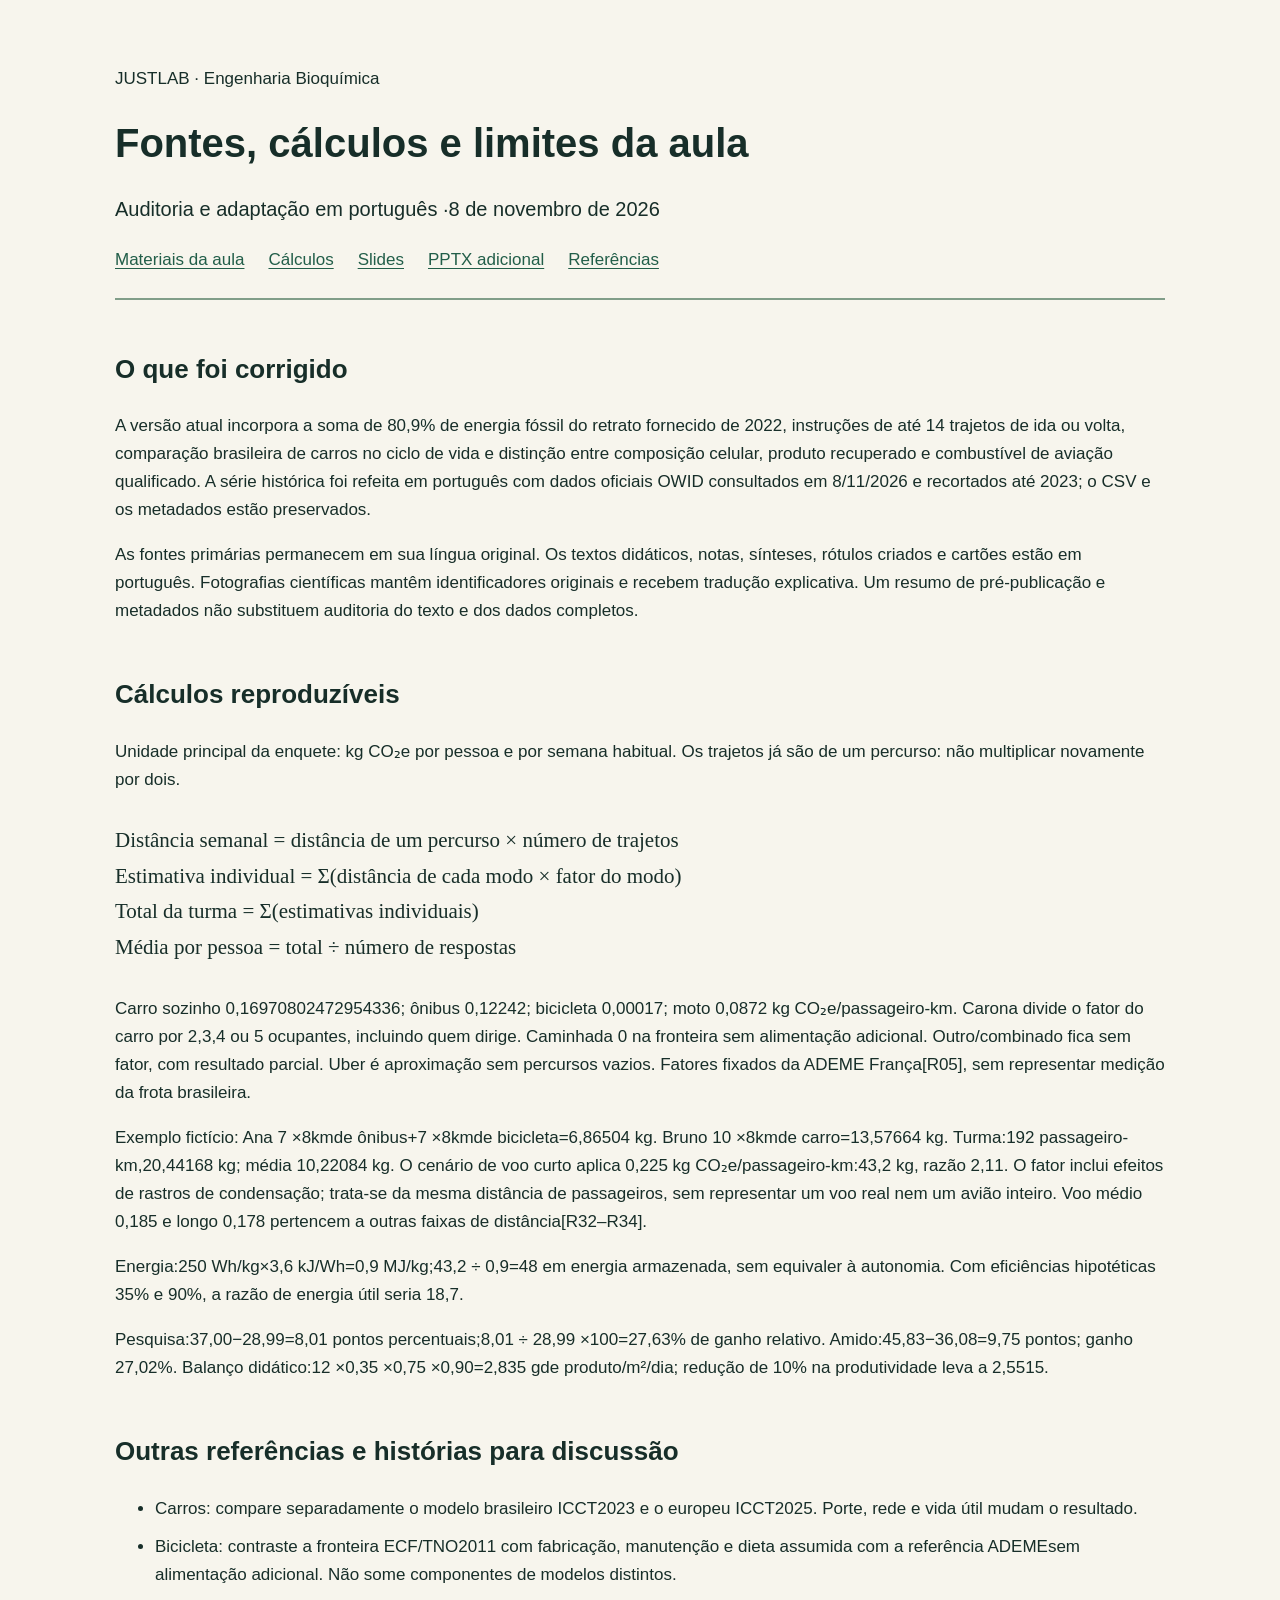
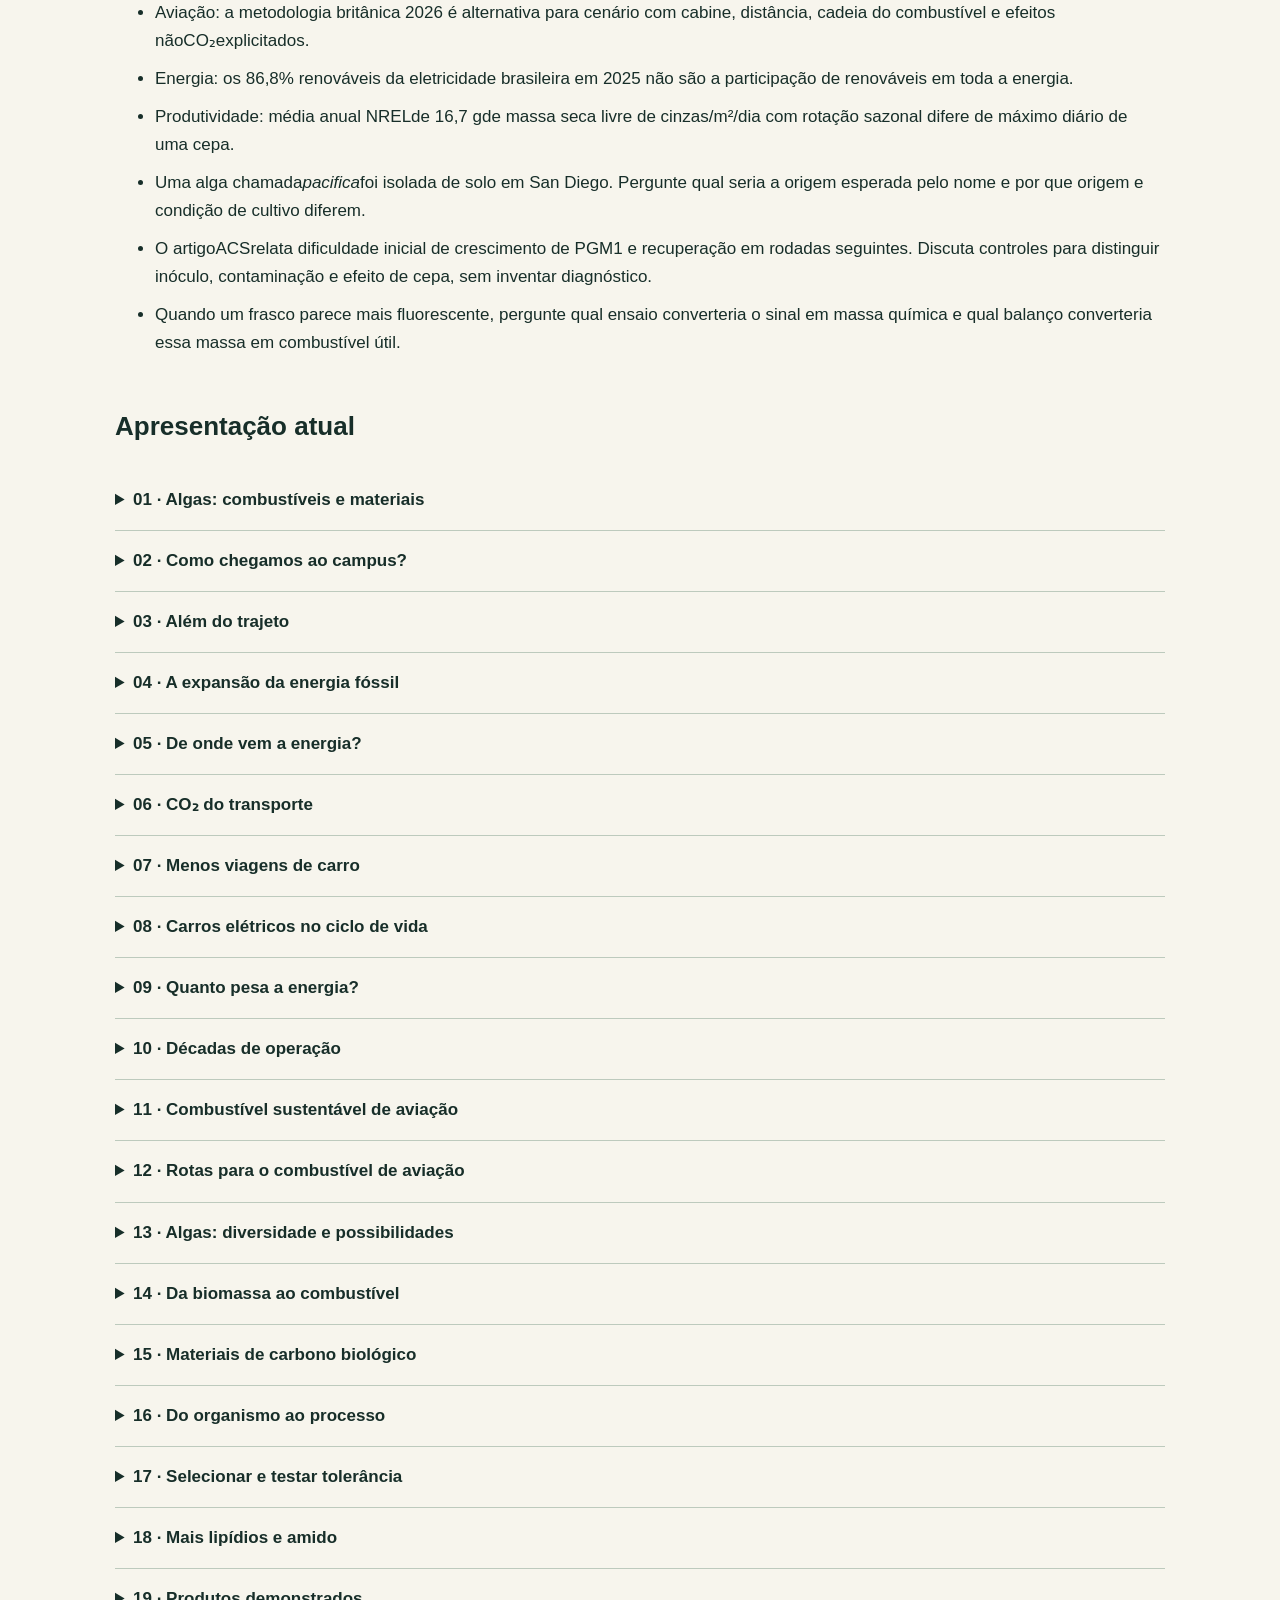
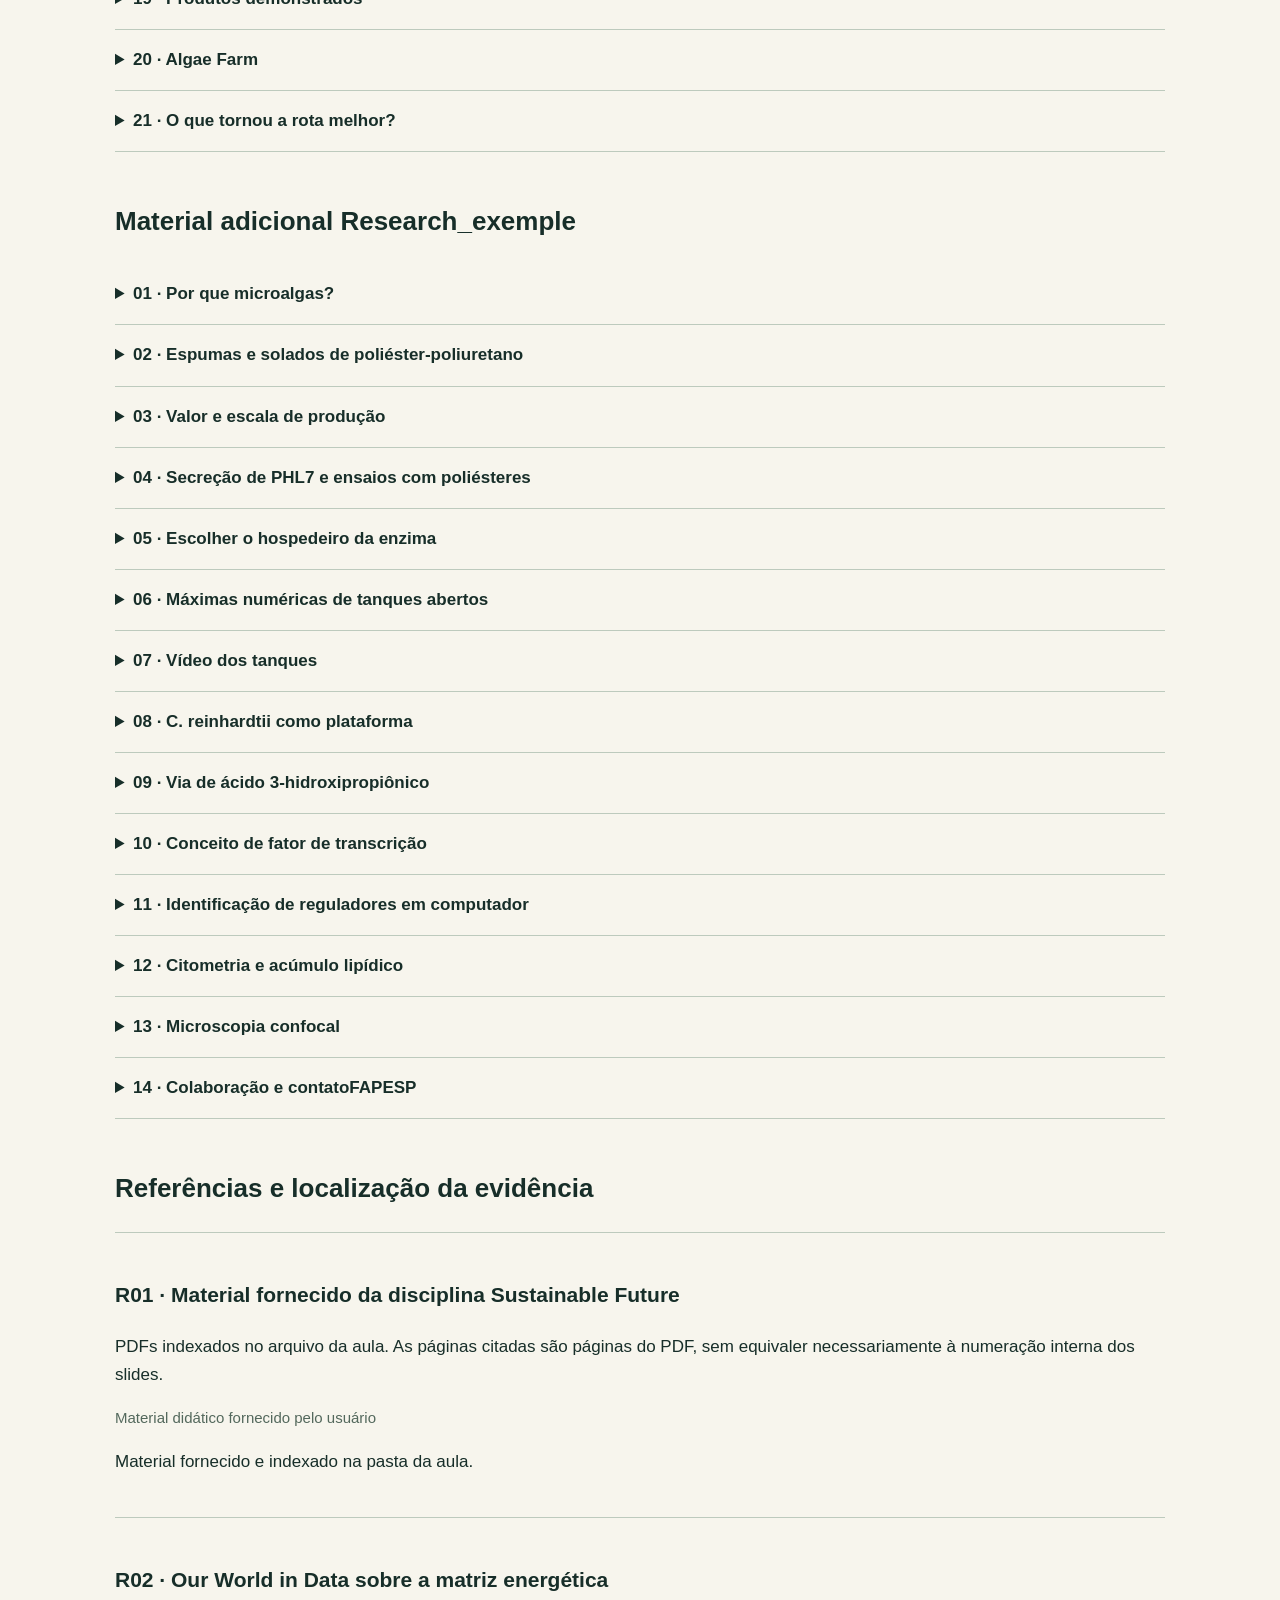
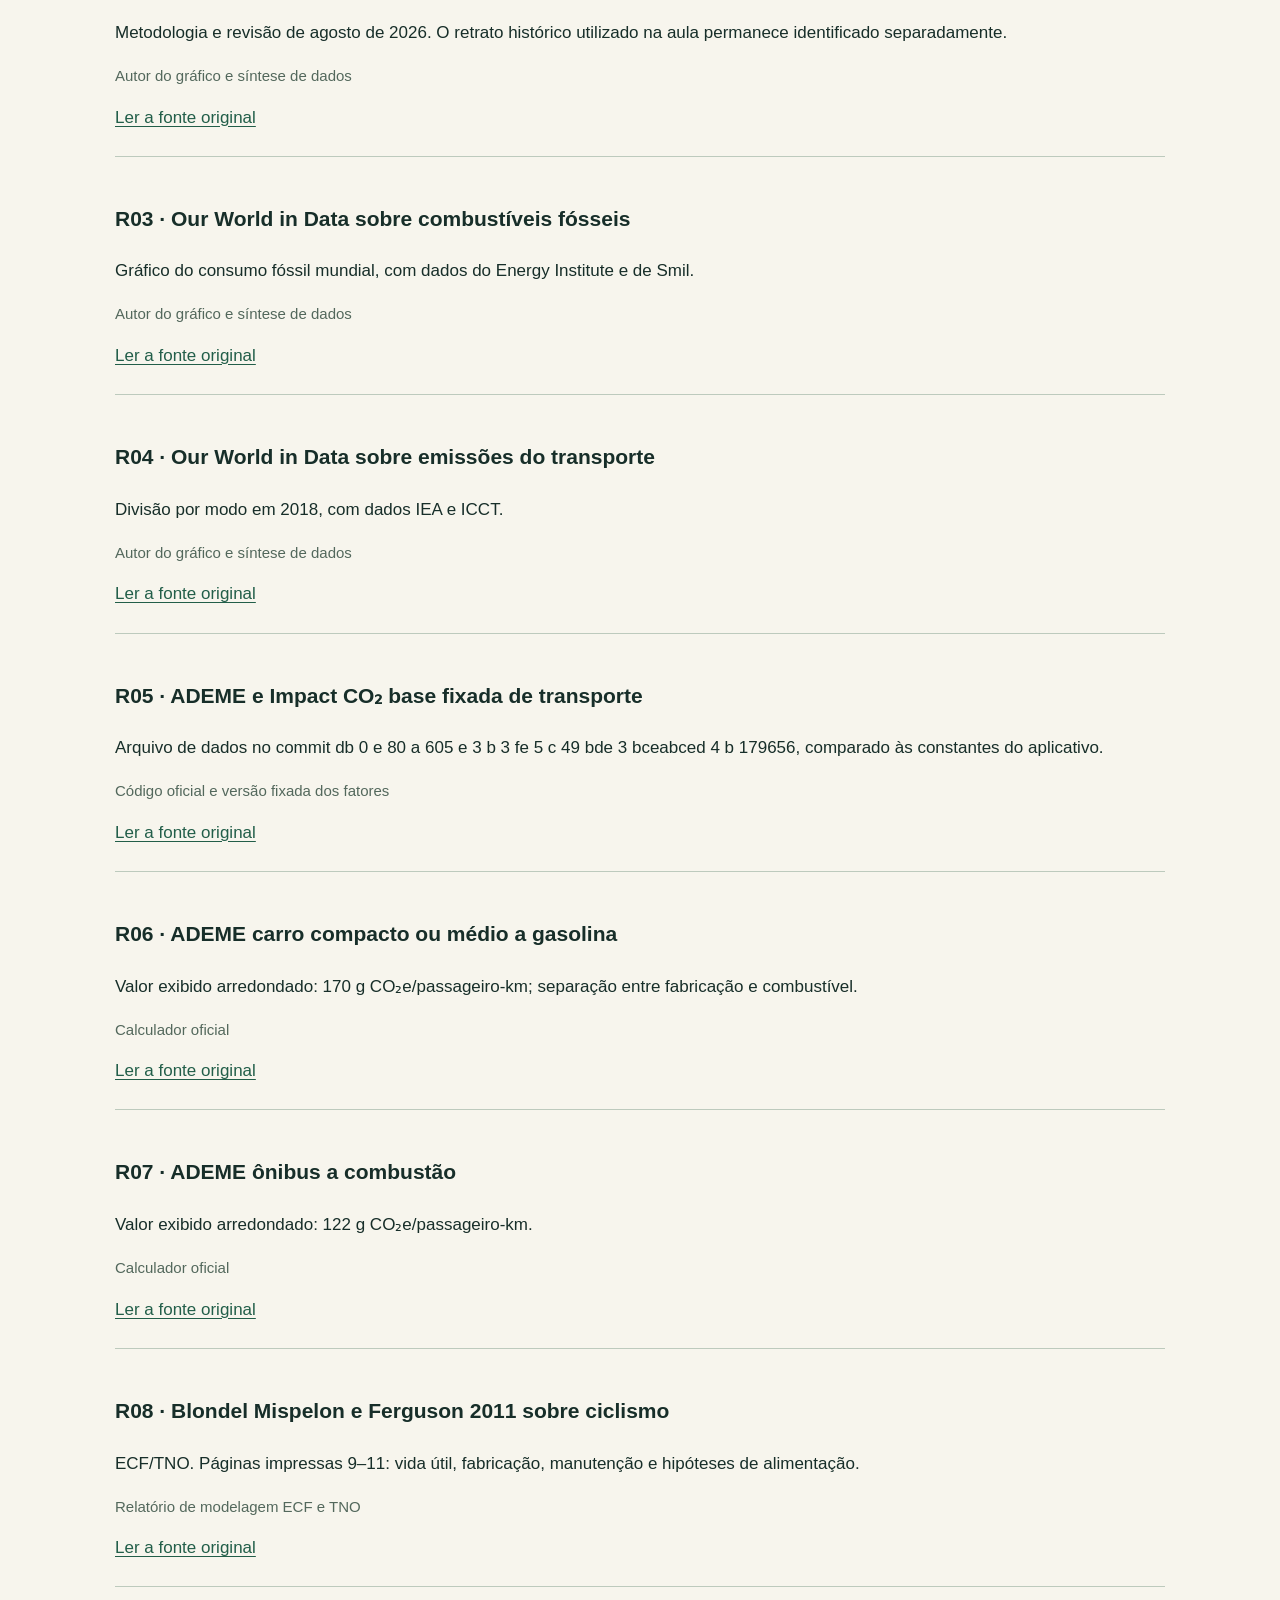
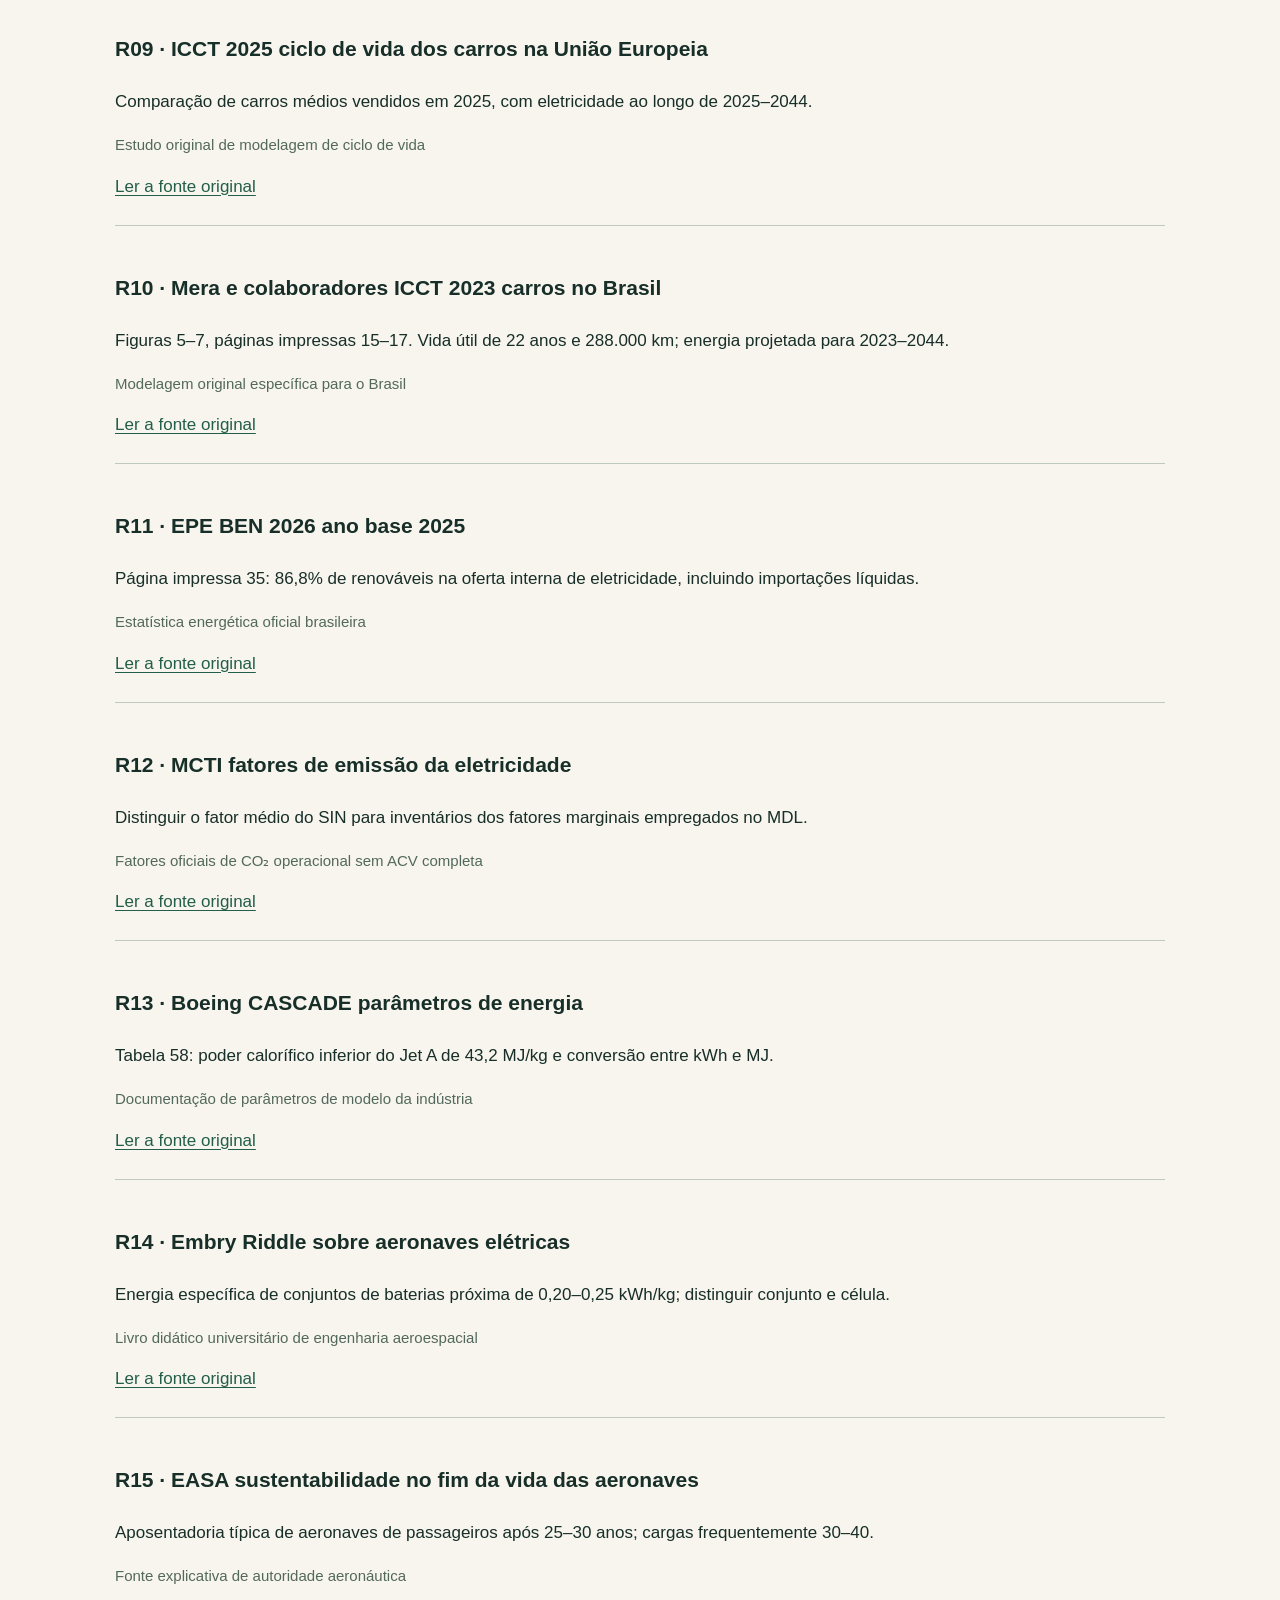
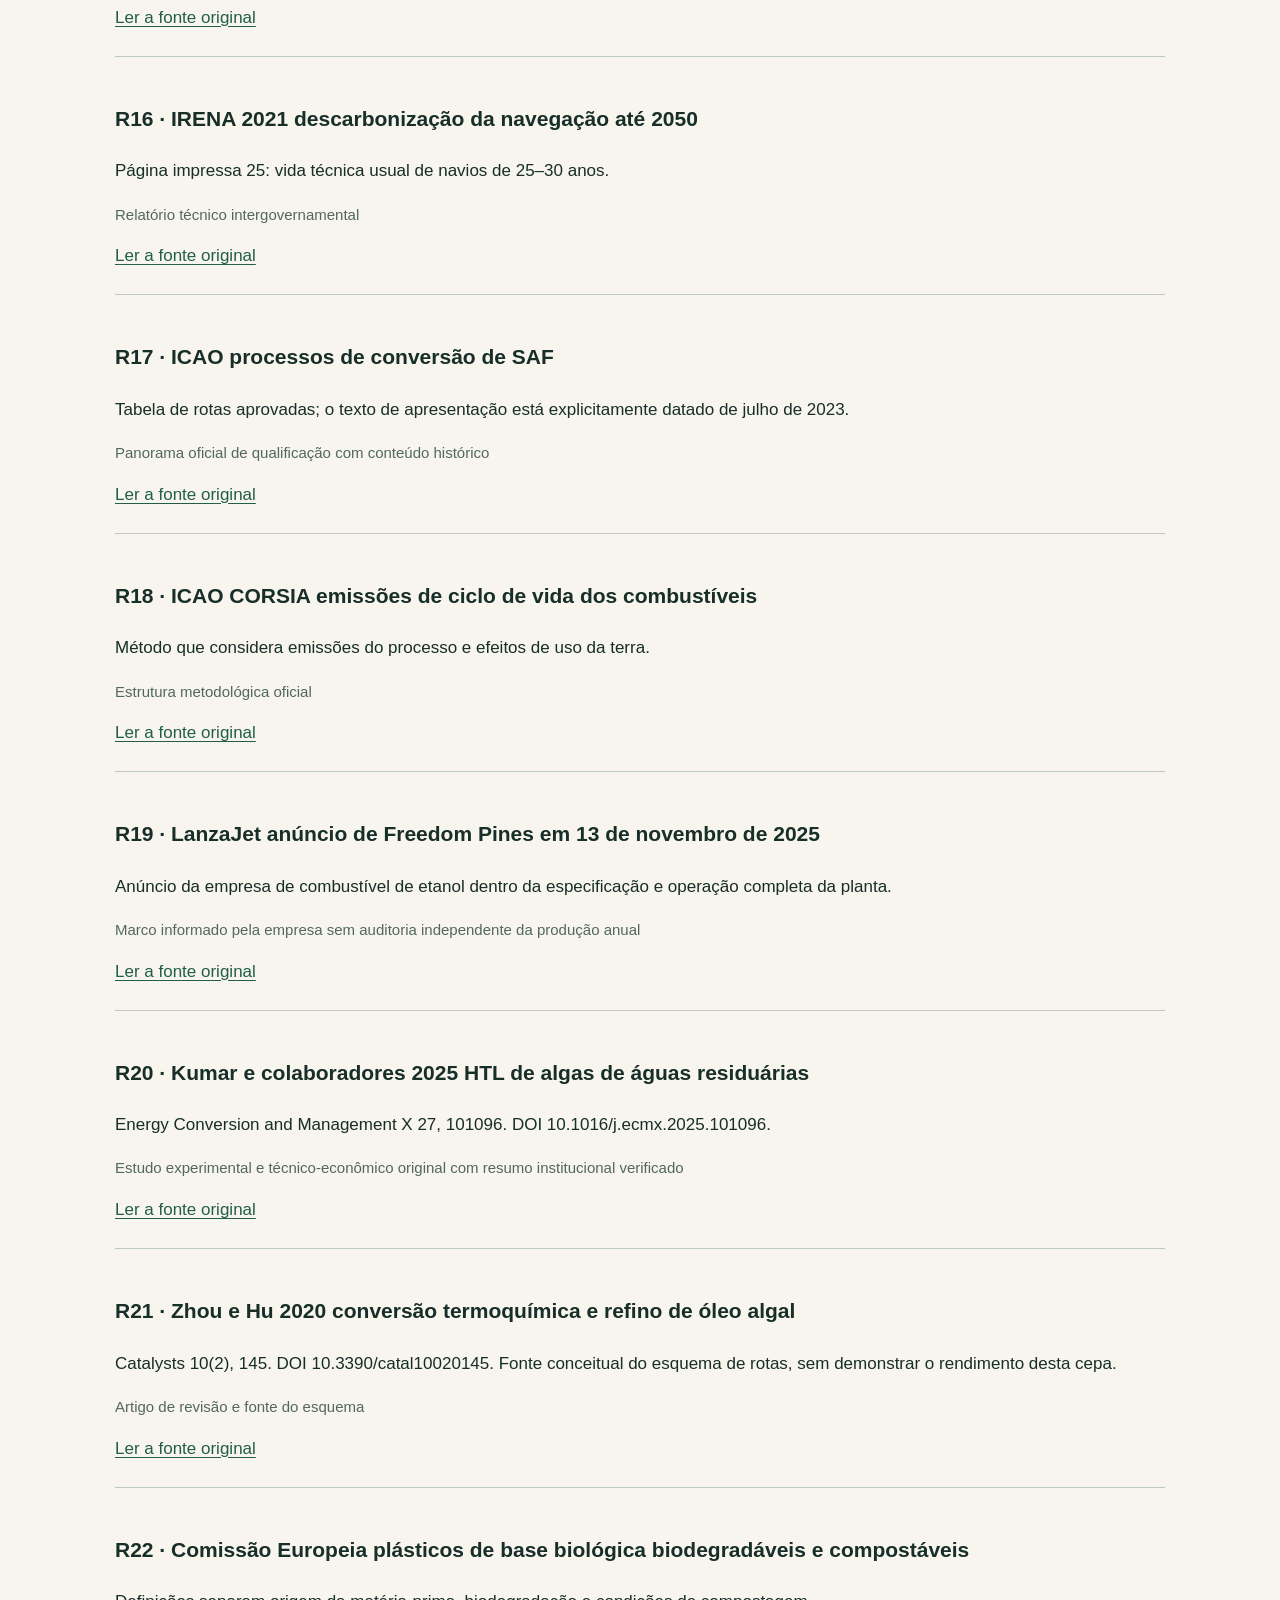
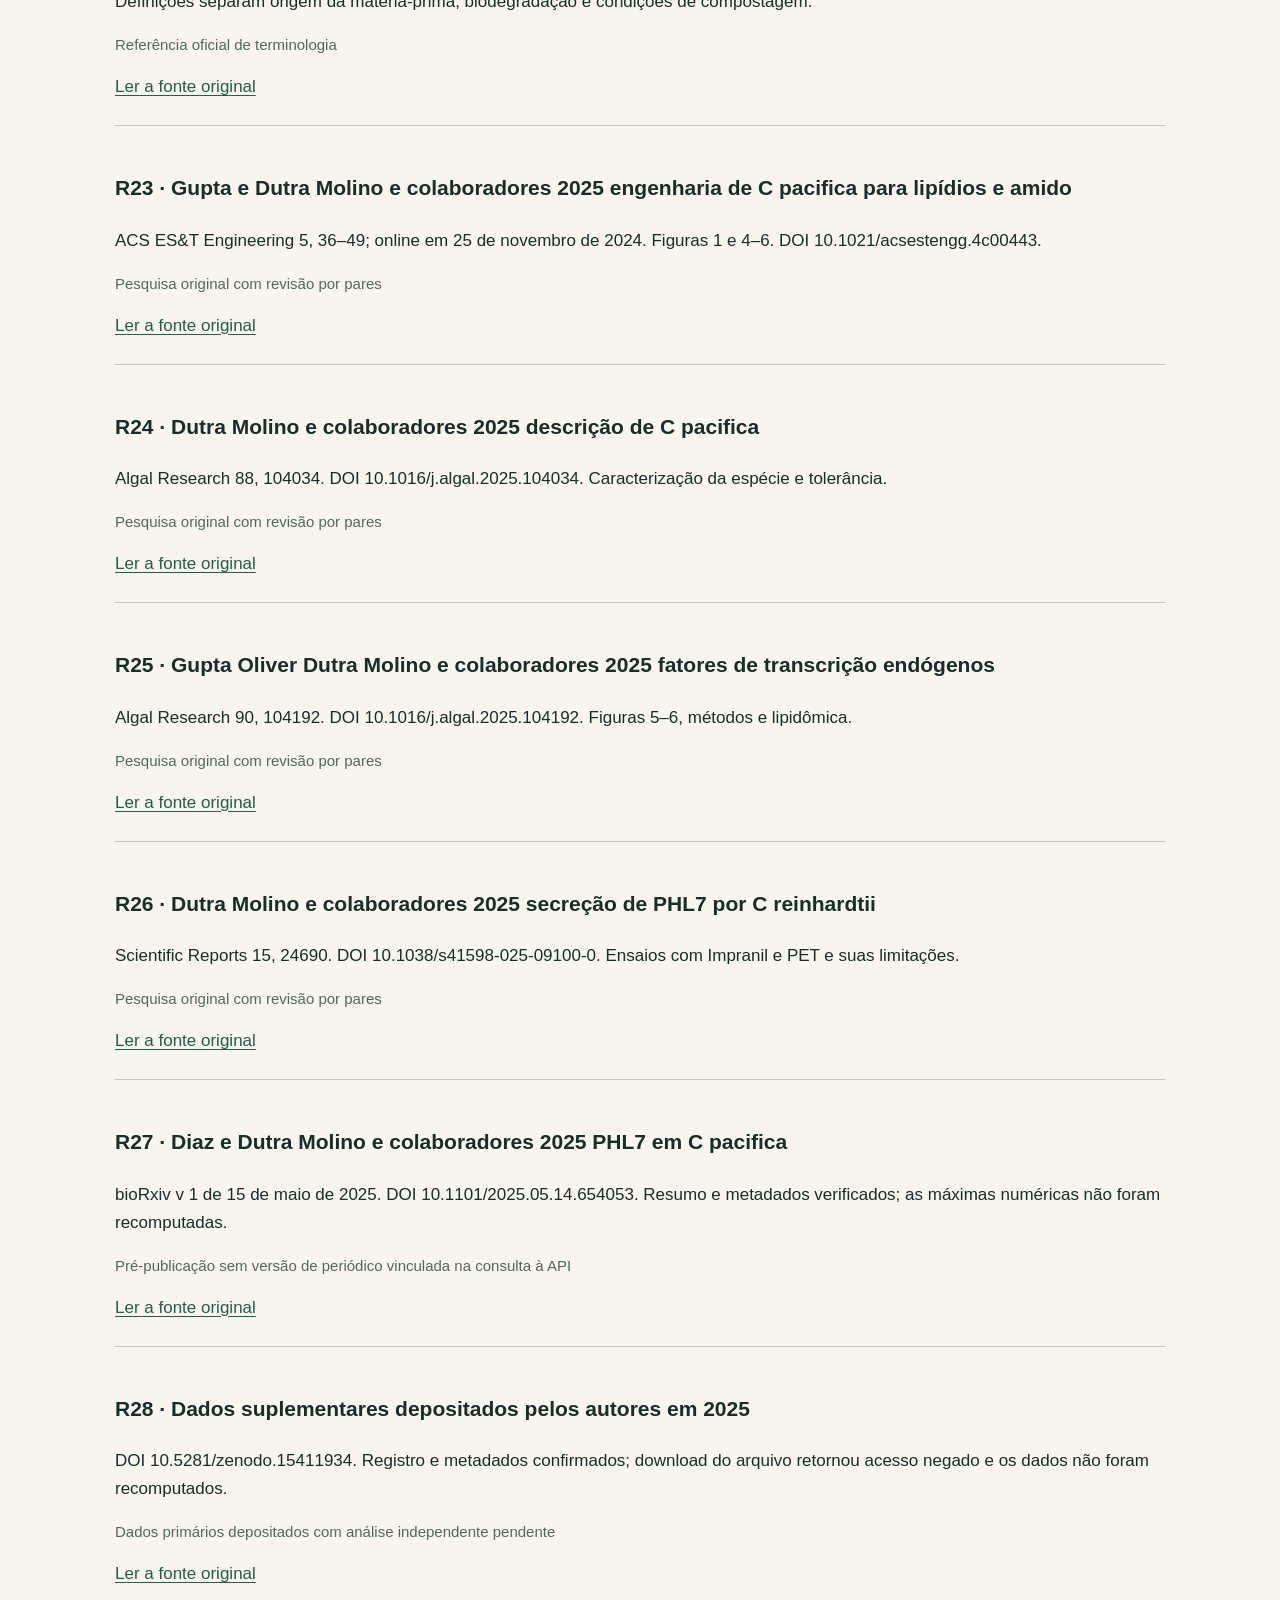
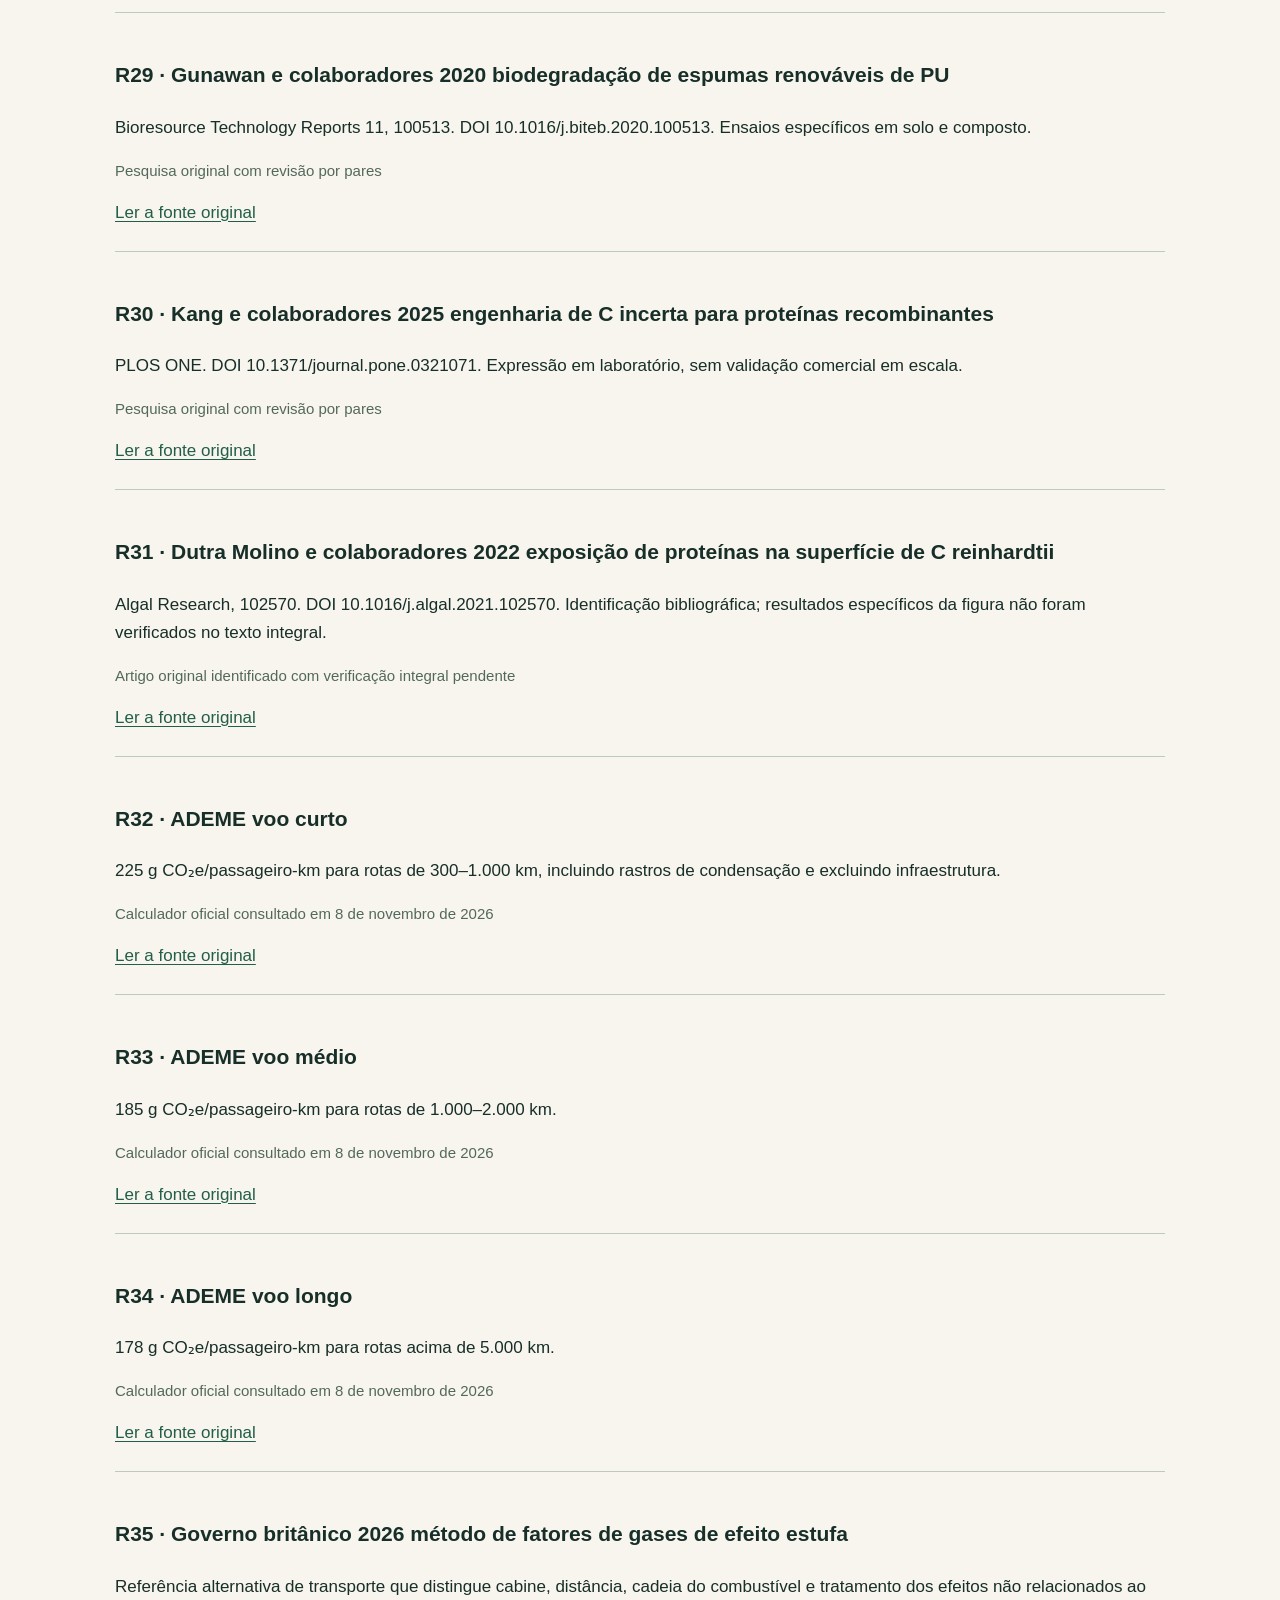
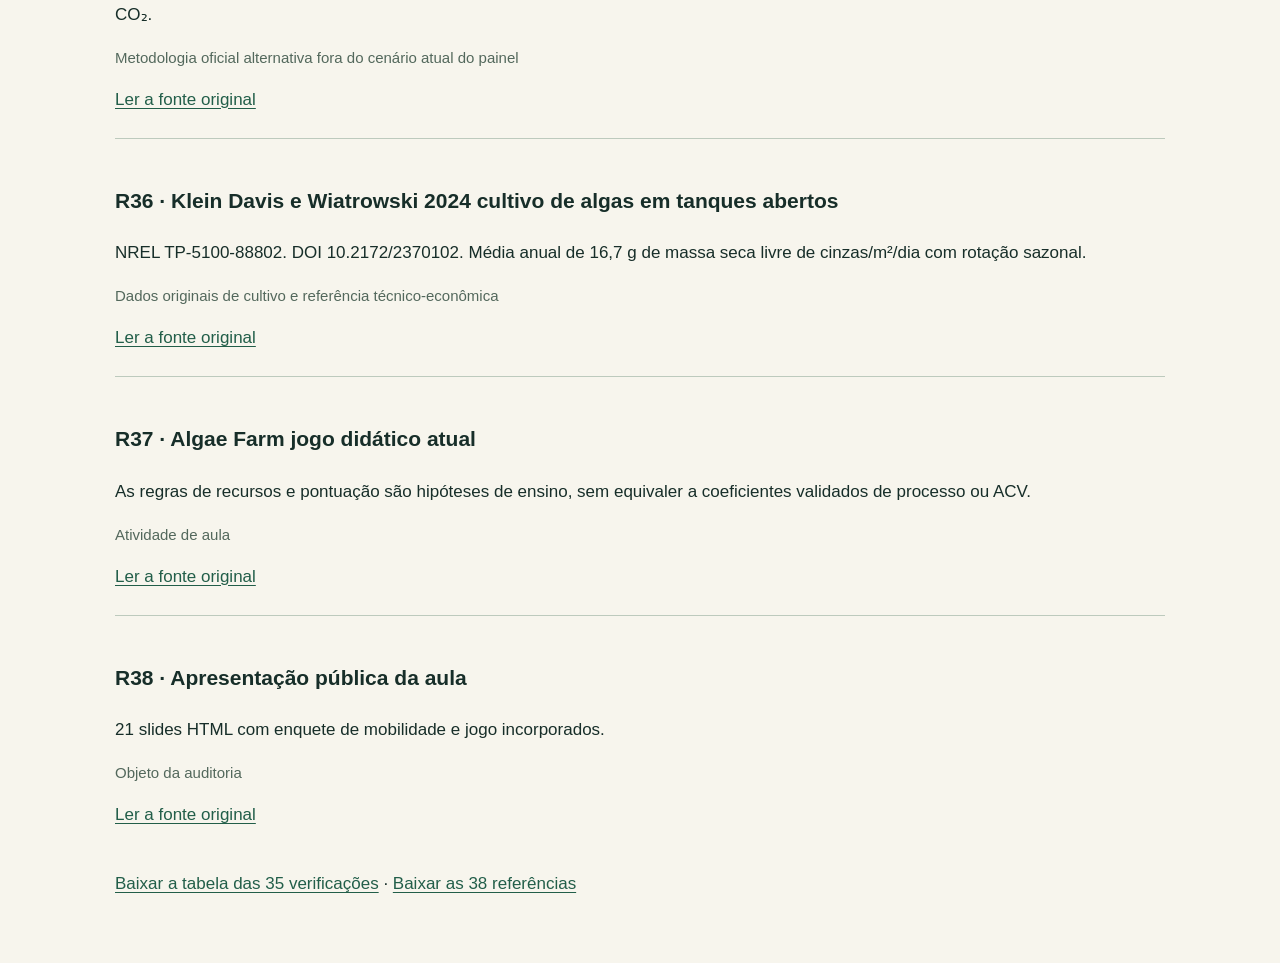
==== commit e5024f06: "Preserve HTML headings when formatting Portuguese material text" ====
--- a/materiais/auditoria/index.html
+++ b/materiais/auditoria/index.html
@@ -1,4 +1,4 @@
-<!doctype html><html lang="pt-BR"><meta charset="utf-8"><meta name="viewport" content="width=device-width,initial-scale=1"><title>Fontes e cálculos da aula · JUSTLAB</title><style>body{margin:0;background:#f7f5ed;color:#172e29;font:17px/1.65 Arial,sans-serif}main{max-width:1050px;margin:0 auto;padding:48px 28px}h1{font-size:40px;line-height:1.15}h2{font-size:26px;margin-top:48px}h3{font-size:21px}a{color:#225e49;text-underline-offset:3px}header{border-bottom:2px solid #819e89;padding-bottom:24px}.intro{font-size:20px}article{border-top:1px solid #bdcabd;padding:24px 0}.source-note{font-size:15px;color:#53685c}.formula{font:21px/1.7 Georgia,serif;padding:12px 0}nav{display:flex;gap:24px;flex-wrap:wrap}.links{display:flex;gap:24px;flex-wrap:wrap}details{padding:16px 0;border-bottom:1px solid #bdcabd}summary{font-weight:bold;cursor:pointer}pre{white-space:pre-wrap;overflow-wrap:anywhere;font:15px/1.6 Arial}li{margin-bottom:10px}img{max-width:100%}.download{display:inline-block;background:#163c30;color:white;padding:12px 20px;border-radius:4px;text-decoration:none}.file-row{display:flex;justify-content:space-between;gap:24px;border-top:1px solid #bdcabd;padding:20px 0}.file-row h3{margin:0}.file-row p{margin:4px 0}.file-row .links{align-self:center}.small{font-size:15px;color:#53685c}@media(max-width:650px){h1{font-size:32px}.file-row{display:block}.links{margin-top:12px}}</style><main><header><p>JUSTLAB · Engenharia Bioquímica</p><h 1>Fontes, cálculos e limites da aula</h 1><p class="intro">Auditoria e adaptação em português ·8 de novembro de 2026</p><nav><a href="../../materiais.html">Materiais da aula</a><a href="#calculos">Cálculos</a><a href="#slides">Slides</a><a href="#adicional">PPTX adicional</a><a href="#referencias">Referências</a></nav></header><h 2>O que foi corrigido</h 2><p>A versão atual incorpora a soma de 80,9% de energia fóssil do retrato fornecido de 2022, instruções de até 14 trajetos de ida ou volta, comparação brasileira de carros no ciclo de vida e distinção entre composição celular, produto recuperado e combustível de aviação qualificado. A série histórica foi refeita em português com dados oficiais OWID consultados em 8/11/2026 e recortados até 2023; o CSV e os metadados estão preservados.</p><p>As fontes primárias permanecem em sua língua original. Os textos didáticos, notas, sínteses, rótulos criados e cartões estão em português. Fotografias científicas mantêm identificadores originais e recebem tradução explicativa. Um resumo de pré-publicação e metadados não substituem auditoria do texto e dos dados completos.</p><h 2 id="calculos">Cálculos reproduzíveis</h 2><p>Unidade principal da enquete: kg CO₂e por pessoa e por semana habitual. Os trajetos já são de um percurso: não multiplicar novamente por dois.</p><div class="formula">Distância semanal = distância de um percurso × número de trajetos<br>Estimativa individual = Σ(distância de cada modo × fator do modo)<br>Total da turma = Σ(estimativas individuais)<br>Média por pessoa = total ÷ número de respostas</div><p>Carro sozinho 0,16970802472954336; ônibus 0,12242; bicicleta 0,00017; moto 0,0872 kg CO₂e/passageiro-km. Carona divide o fator do carro por 2,3,4 ou 5 ocupantes, incluindo quem dirige. Caminhada 0 na fronteira sem alimentação adicional. Outro/combinado fica sem fator, com resultado parcial. Uber é aproximação sem percursos vazios. Fatores fixados da ADEME França[R05], sem representar medição da frota brasileira.</p><p>Exemplo fictício: Ana 7 ×8kmde ônibus+7 ×8kmde bicicleta=6,86504 kg. Bruno 10 ×8kmde carro=13,57664 kg. Turma:192 passageiro-km,20,44168 kg; média 10,22084 kg. O cenário de voo curto aplica 0,225 kg CO₂e/passageiro-km:43,2 kg, razão 2,11. O fator inclui efeitos de rastros de condensação; trata-se da mesma distância de passageiros, sem representar um voo real nem um avião inteiro. Voo médio 0,185 e longo 0,178 pertencem a outras faixas de distância[R32–R34].</p><p>Energia:250 Wh/kg×3,6 kJ/Wh=0,9 MJ/kg;43,2 ÷ 0,9=48 em energia armazenada, sem equivaler à autonomia. Com eficiências hipotéticas 35% e 90%, a razão de energia útil seria 18,7.</p><p>Pesquisa:37,00−28,99=8,01 pontos percentuais;8,01 ÷ 28,99 ×100=27,63% de ganho relativo. Amido:45,83−36,08=9,75 pontos; ganho 27,02%. Balanço didático:12 ×0,35 ×0,75 ×0,90=2,835 gde produto/m²/dia; redução de 10% na produtividade leva a 2,5515.</p><h 2>Outras referências e histórias para discussão</h 2><ul><li>Carros: compare separadamente o modelo brasileiro ICCT2023 e o europeu ICCT2025. Porte, rede e vida útil mudam o resultado.</li><li>Bicicleta: contraste a fronteira ECF/TNO2011 com fabricação, manutenção e dieta assumida com a referência ADEMEsem alimentação adicional. Não some componentes de modelos distintos.</li><li>Aviação: a metodologia britânica 2026 é alternativa para cenário com cabine, distância, cadeia do combustível e efeitos nãoCO₂explicitados.</li><li>Energia: os 86,8% renováveis da eletricidade brasileira em 2025 não são a participação de renováveis em toda a energia.</li><li>Produtividade: média anual NRELde 16,7 gde massa seca livre de cinzas/m²/dia com rotação sazonal difere de máximo diário de uma cepa.</li><li>Uma alga chamada<em>pacifica</em>foi isolada de solo em San Diego. Pergunte qual seria a origem esperada pelo nome e por que origem e condição de cultivo diferem.</li><li>O artigoACSrelata dificuldade inicial de crescimento de PGM1 e recuperação em rodadas seguintes. Discuta controles para distinguir inóculo, contaminação e efeito de cepa, sem inventar diagnóstico.</li><li>Quando um frasco parece mais fluorescente, pergunte qual ensaio converteria o sinal em massa química e qual balanço converteria essa massa em combustível útil.</li></ul><h 2 id="slides">Apresentação atual</h 2><details><summary>01 · Algas: combustíveis e materiais</summary><p class="source-note">Correções e escopo incorporados</p><pre>00–01 min. Apresente a pergunta central: como substituir tanto energia quanto matérias-primas derivadas de petróleo? Abra imediatamente o QR do próximo slide. Roteiro de 60 min: mobilidade e ciclo de vida até 12 min, exposição até 50 min, jogo e discussão nos últimos 10 min. A fotografia do material fornecido é uma abertura visual, sem demonstrar um benefício quantitativo.</pre><p><a href="#R01">R01</a> · <a href="#R38">R38</a></p></details><details><summary>02 · Como chegamos ao campus?</summary><p class="source-note">Correções e escopo incorporados</p><pre>01–10 min. Descreva uma semana habitual. Ida e volta são trajetos separados, até 14; distribua os trajetos entre os modos e informe a distância aproximada de um percurso. Carona +1 inclui quem dirige e mais uma pessoa. Não peça nome nem endereço. O aplicativo mostra no celular a estimativa individual e no painel a soma e a média por respondente, em kg CO₂e por semana habitual. Pessoas sem deslocamento entram na média. A distância é passageiro-km, sem descontar caronas da soma das pessoas.
+<!doctype html><html lang="pt-BR"><meta charset="utf-8"><meta name="viewport" content="width=device-width,initial-scale=1"><title>Fontes e cálculos da aula · JUSTLAB</title><style>body{margin:0;background:#f7f5ed;color:#172e29;font:17px/1.65 Arial,sans-serif}main{max-width:1050px;margin:0 auto;padding:48px 28px}h1{font-size:40px;line-height:1.15}h2{font-size:26px;margin-top:48px}h3{font-size:21px}a{color:#225e49;text-underline-offset:3px}header{border-bottom:2px solid #819e89;padding-bottom:24px}.intro{font-size:20px}article{border-top:1px solid #bdcabd;padding:24px 0}.source-note{font-size:15px;color:#53685c}.formula{font:21px/1.7 Georgia,serif;padding:12px 0}nav{display:flex;gap:24px;flex-wrap:wrap}.links{display:flex;gap:24px;flex-wrap:wrap}details{padding:16px 0;border-bottom:1px solid #bdcabd}summary{font-weight:bold;cursor:pointer}pre{white-space:pre-wrap;overflow-wrap:anywhere;font:15px/1.6 Arial}li{margin-bottom:10px}img{max-width:100%}.download{display:inline-block;background:#163c30;color:white;padding:12px 20px;border-radius:4px;text-decoration:none}.file-row{display:flex;justify-content:space-between;gap:24px;border-top:1px solid #bdcabd;padding:20px 0}.file-row h3{margin:0}.file-row p{margin:4px 0}.file-row .links{align-self:center}.small{font-size:15px;color:#53685c}@media(max-width:650px){h1{font-size:32px}.file-row{display:block}.links{margin-top:12px}}</style><main><header><p>JUSTLAB · Engenharia Bioquímica</p><h1>Fontes, cálculos e limites da aula</h1><p class="intro">Auditoria e adaptação em português ·8 de novembro de 2026</p><nav><a href="../../materiais.html">Materiais da aula</a><a href="#calculos">Cálculos</a><a href="#slides">Slides</a><a href="#adicional">PPTX adicional</a><a href="#referencias">Referências</a></nav></header><h2>O que foi corrigido</h2><p>A versão atual incorpora a soma de 80,9% de energia fóssil do retrato fornecido de 2022, instruções de até 14 trajetos de ida ou volta, comparação brasileira de carros no ciclo de vida e distinção entre composição celular, produto recuperado e combustível de aviação qualificado. A série histórica foi refeita em português com dados oficiais OWID consultados em 8/11/2026 e recortados até 2023; o CSV e os metadados estão preservados.</p><p>As fontes primárias permanecem em sua língua original. Os textos didáticos, notas, sínteses, rótulos criados e cartões estão em português. Fotografias científicas mantêm identificadores originais e recebem tradução explicativa. Um resumo de pré-publicação e metadados não substituem auditoria do texto e dos dados completos.</p><h2 id="calculos">Cálculos reproduzíveis</h2><p>Unidade principal da enquete: kg CO₂e por pessoa e por semana habitual. Os trajetos já são de um percurso: não multiplicar novamente por dois.</p><div class="formula">Distância semanal = distância de um percurso × número de trajetos<br>Estimativa individual = Σ(distância de cada modo × fator do modo)<br>Total da turma = Σ(estimativas individuais)<br>Média por pessoa = total ÷ número de respostas</div><p>Carro sozinho 0,16970802472954336; ônibus 0,12242; bicicleta 0,00017; moto 0,0872 kg CO₂e/passageiro-km. Carona divide o fator do carro por 2,3,4 ou 5 ocupantes, incluindo quem dirige. Caminhada 0 na fronteira sem alimentação adicional. Outro/combinado fica sem fator, com resultado parcial. Uber é aproximação sem percursos vazios. Fatores fixados da ADEME França[R05], sem representar medição da frota brasileira.</p><p>Exemplo fictício: Ana 7 ×8kmde ônibus+7 ×8kmde bicicleta=6,86504 kg. Bruno 10 ×8kmde carro=13,57664 kg. Turma:192 passageiro-km,20,44168 kg; média 10,22084 kg. O cenário de voo curto aplica 0,225 kg CO₂e/passageiro-km:43,2 kg, razão 2,11. O fator inclui efeitos de rastros de condensação; trata-se da mesma distância de passageiros, sem representar um voo real nem um avião inteiro. Voo médio 0,185 e longo 0,178 pertencem a outras faixas de distância[R32–R34].</p><p>Energia:250 Wh/kg×3,6 kJ/Wh=0,9 MJ/kg;43,2 ÷ 0,9=48 em energia armazenada, sem equivaler à autonomia. Com eficiências hipotéticas 35% e 90%, a razão de energia útil seria 18,7.</p><p>Pesquisa:37,00−28,99=8,01 pontos percentuais;8,01 ÷ 28,99 ×100=27,63% de ganho relativo. Amido:45,83−36,08=9,75 pontos; ganho 27,02%. Balanço didático:12 ×0,35 ×0,75 ×0,90=2,835 gde produto/m²/dia; redução de 10% na produtividade leva a 2,5515.</p><h2>Outras referências e histórias para discussão</h2><ul><li>Carros: compare separadamente o modelo brasileiro ICCT2023 e o europeu ICCT2025. Porte, rede e vida útil mudam o resultado.</li><li>Bicicleta: contraste a fronteira ECF/TNO2011 com fabricação, manutenção e dieta assumida com a referência ADEMEsem alimentação adicional. Não some componentes de modelos distintos.</li><li>Aviação: a metodologia britânica 2026 é alternativa para cenário com cabine, distância, cadeia do combustível e efeitos nãoCO₂explicitados.</li><li>Energia: os 86,8% renováveis da eletricidade brasileira em 2025 não são a participação de renováveis em toda a energia.</li><li>Produtividade: média anual NRELde 16,7 gde massa seca livre de cinzas/m²/dia com rotação sazonal difere de máximo diário de uma cepa.</li><li>Uma alga chamada<em>pacifica</em>foi isolada de solo em San Diego. Pergunte qual seria a origem esperada pelo nome e por que origem e condição de cultivo diferem.</li><li>O artigoACSrelata dificuldade inicial de crescimento de PGM1 e recuperação em rodadas seguintes. Discuta controles para distinguir inóculo, contaminação e efeito de cepa, sem inventar diagnóstico.</li><li>Quando um frasco parece mais fluorescente, pergunte qual ensaio converteria o sinal em massa química e qual balanço converteria essa massa em combustível útil.</li></ul><h2 id="slides">Apresentação atual</h2><details><summary>01 · Algas: combustíveis e materiais</summary><p class="source-note">Correções e escopo incorporados</p><pre>00–01 min. Apresente a pergunta central: como substituir tanto energia quanto matérias-primas derivadas de petróleo? Abra imediatamente o QR do próximo slide. Roteiro de 60 min: mobilidade e ciclo de vida até 12 min, exposição até 50 min, jogo e discussão nos últimos 10 min. A fotografia do material fornecido é uma abertura visual, sem demonstrar um benefício quantitativo.</pre><p><a href="#R01">R01</a> · <a href="#R38">R38</a></p></details><details><summary>02 · Como chegamos ao campus?</summary><p class="source-note">Correções e escopo incorporados</p><pre>01–10 min. Descreva uma semana habitual. Ida e volta são trajetos separados, até 14; distribua os trajetos entre os modos e informe a distância aproximada de um percurso. Carona +1 inclui quem dirige e mais uma pessoa. Não peça nome nem endereço. O aplicativo mostra no celular a estimativa individual e no painel a soma e a média por respondente, em kg CO₂e por semana habitual. Pessoas sem deslocamento entram na média. A distância é passageiro-km, sem descontar caronas da soma das pessoas.
 
 Fatores ADEME França são referências didáticas, sem medir a frota brasileira. Uber é aproximação de carro com um passageiro pagante, sem percursos vazios; outro/combinado deixa a estimativa parcial. Exemplo para discutir: 14 × 8 km, sete trajetos de ônibus e sete de bicicleta, resultam em 6,86504 kg CO₂e. Com Bruno (80 km de carro), a turma fictícia soma 192 passageiro-km e 20,44168 kg; média 10,22084 kg.
 
@@ -16,4 +16,4 @@
 
 Conecte ao balanço do guia: produtividade de biomassa × fração × recuperação × rendimento. Exemplo inventado 12 ×0,35 ×0,75 ×0,90=2,835 g de produto/m²/dia. Maior composição pode acompanhar menor crescimento. Agora os alunos irão explorar esse compromisso no jogo.</pre><p><a href="#R23">R23</a> · <a href="#R01">R01</a></p></details><details><summary>20 · Algae Farm</summary><p class="source-note">Correções e escopo incorporados</p><pre>50–57 min. Reserve um minuto de instrução e seis minutos em duplas. O link seleciona 6 minutos, decisões diretas e cenário fixo. Um link novo não apaga lote salvo; confirme estoques, espécie e melhorias equivalentes. Metade das duplas pode escolher biodiesel, metade materiais. Complete um lote e registre uma decisão, um resultado e um recurso limitante. Não exija desbloquear C. pacifica. O jogo usa regras fictícias de ensino, não kg, kWh, coeficientes validados, ACV ou certificação de combustível. O QR permite jogar no celular. Use as setas abaixo da moldura para retomar a aula.</pre><p><a href="#R37">R37</a></p></details><details><summary>21 · O que tornou a rota melhor?</summary><p class="source-note">Correções e escopo incorporados</p><pre>57–60 min. Compare duplas no mesmo contrato e condições iniciais. Qual decisão aumentou produto útil? Qual etapa adicional compensou? O que aconteceu com água e energia? Fichas de materiais e biodiesel são unidades didáticas distintas, sem ordenar contratos por totais brutos. Peça uma variável e uma medição que faltam para demonstrar menor impacto ambiental. Relacione a resposta ao ciclo de vida do trajeto e ao bioprocesso. A fotografia é da Aula 13 p 20, que cita Lips 2021.
 
-Fechamento sugerido: algas fornecem moléculas de carbono e enzimas; a engenharia precisa transformar isso em produção útil, com recursos e impactos medidos. Os materiais em português estão no botão Materiais; versões anteriores em inglês ficam no arquivo.</pre><p><a href="#R01">R01</a> · <a href="#R23">R23</a> · <a href="#R37">R37</a></p></details><h 2 id="adicional">Material adicional Research_exemple</h 2><details><summary>01 · Por que microalgas?</summary><p class="source-note">Aplicações e hospedeiros distintos</p><pre>C. reinhardtii, C. incerta e C. pacifica têm aplicações documentadas em estudos diferentes. Uma aplicação de expressão não demonstra produção comercial. A referência de exibição na superfície foi identificada, mas o texto integral não foi verificado.</pre><p><a href="#R23">R23</a> · <a href="#R26">R26</a> · <a href="#R30">R30</a> · <a href="#R31">R31</a></p></details><details><summary>02 · Espumas e solados de poliéster-poliuretano</summary><p class="source-note">Escopo experimental</p><pre>Gunawan 2020: perda de massa de 30% em composto e 71% em solo em 12 semanas para a formulação testada. Isso não demonstra mineralização completa nem compostabilidade de todo plástico algal.</pre><p><a href="#R29">R29</a></p></details><details><summary>03 · Valor e escala de produção</summary><p class="source-note">Esquema sem base quantitativa</p><pre>Não usar posições do esquema como dados econômicos medidos. Para custo, preferir estudo com hipóteses explícitas: PNNL2025, US$9,04/GGE modelado e sensibilidades 6,51–13,07.</pre><p><a href="#R20">R20</a></p></details><details><summary>04 · Secreção de PHL7 e ensaios com poliésteres</summary><p class="source-note">Separar substratos e ensaios</p><pre>Impranil é dispersão de poliéster-poliuretano. O experimento separado de PET utiliza sobrenadante concentrado a 70° C; há sinal de TPA no controle e no modificado, maior no modificado. Demonstração de filme PU com cultura inteira não teve repetição experimental.</pre><p><a href="#R26">R26</a></p></details><details><summary>05 · Escolher o hospedeiro da enzima</summary><p class="source-note">Comparação dependente da finalidade</p><pre>Tolerância, ferramentas genéticas, secreção e recuperação condicionam a escolha. C. pacifica não substitui automaticamente outros hospedeiros. O trabalhoPHL7 em C. pacifica permanece identificado como pré-publicação.</pre><p><a href="#R24">R24</a> · <a href="#R27">R27</a></p></details><details><summary>06 · Máximas numéricas de tanques abertos</summary><p class="source-note">Verificação pendente</p><pre>Resumo e metadados confirmam três tanques de 80 L. Não foi possível verificar independentemente 16 g/m²/dia,1672µmol fótons/m²/s,40,5° C e pH 10,85 no texto/dados integrais. O download suplementar retornou 403. Não ensinar essas máximas como fatos confirmados nem combinar com a composição do artigo ACS.</pre><p><a href="#R24">R24</a> · <a href="#R27">R27</a> · <a href="#R28">R28</a></p></details><details><summary>07 · Vídeo dos tanques</summary><p class="source-note">Identificação e números pendentes</p><pre>O vídeo ilustra cultivo e instrumentação. Não converte um intervalo filmado em produtividade anual nem confirma as quatro máximas. Identificar o experimento de enzima, separado do estudo ACS.</pre><p><a href="#R27">R27</a> · <a href="#R28">R28</a></p></details><details><summary>08 · C. reinhardtii como plataforma</summary><p class="source-note">Exigir fonte para cada vantagem</p><pre>Não atribuir superioridade universal ao organismo modelo. Usar o estudo de secreção para desempenhoPHL7; estudos de expressão e exibição na superfície têm seus próprios métodos e limites.</pre><p><a href="#R26">R26</a> · <a href="#R30">R30</a> · <a href="#R31">R31</a></p></details><details><summary>09 · Via de ácido 3-hidroxipropiônico</summary><p class="source-note">Diagrama sem verificação completa</p><pre>O esquema adicional não tem referências primárias suficientes para reconstruir rendimento ou engenharia da rota. Manter fora do núcleo da aula ou verificar artigo e condições antes de quantificar.</pre><p><a href="#R01">R01</a></p></details><details><summary>10 · Conceito de fator de transcrição</summary><p class="source-note">Síntese conceitual</p><pre>Proteínas reguladoras podem alterar expressão em várias vias. Desenho de interação não mede fluxo metabólico; previsão precisa de ensaio.</pre><p><a href="#R25">R25</a></p></details><details><summary>11 · Identificação de reguladores em computador</summary><p class="source-note">162 são previsões</p><pre>O estudo prevê 162 fatores de transcrição e testa candidatos selecionados. Não são 162 proteínas funcionalmente validadas.</pre><p><a href="#R25">R25</a></p></details><details><summary>12 · Citometria e acúmulo lipídico</summary><p class="source-note">Fluorescência e réplicas</p><pre>Vermelho do Nilo, canal PE-A, três réplicas biológicas e limiar 7,7 ×10⁴RFU. Distribuição deslocada descreve sinal do ensaio, sem equivaler a rendimento de combustível. Milhares de células não são milhares de culturas independentes.</pre><p><a href="#R25">R25</a></p></details><details><summary>13 · Microscopia confocal</summary><p class="source-note">Evidência complementar</p><pre>A imagem localiza sinal associado a lipídios. A lipidômica semiquantitativa separada relata abundância relativa de TAG152±21 frente a 369±70 por mg: cerca de 2,43 vezes, sem representar massa ou volume absoluto de combustível.</pre><p><a href="#R25">R25</a></p></details><details><summary>14 · Colaboração e contatoFAPESP</summary><p class="source-note">Uso opcional</p><pre>Informação institucional não é evidência de desempenho do bioprocesso. Conferir contatos e chamada vigentes antes de projetar. As notas copiadas de Creglicerase nos slides 4–7 e 9–13 do arquivo adicional não descrevem essas figuras e não foram usadas.</pre><p><a href="#R01">R01</a></p></details><h 2 id="referencias">Referências e localização da evidência</h 2><article id="R01"><h 3>R01 · Material fornecido da disciplina Sustainable Future</h 3><p>PDFs indexados no arquivo da aula. As páginas citadas são páginas do PDF, sem equivaler necessariamente à numeração interna dos slides.</p><p class="source-note">Material didático fornecido pelo usuário</p><p>Material fornecido e indexado na pasta da aula.</p></article><article id="R02"><h 3>R02 · Our World in Data sobre a matriz energética</h 3><p>Metodologia e revisão de agosto de 2026. O retrato histórico utilizado na aula permanece identificado separadamente.</p><p class="source-note">Autor do gráfico e síntese de dados</p><a href="https://ourworldindata.org/energy-mix">Ler a fonte original</a></article><article id="R03"><h 3>R03 · Our World in Data sobre combustíveis fósseis</h 3><p>Gráfico do consumo fóssil mundial, com dados do Energy Institute e de Smil.</p><p class="source-note">Autor do gráfico e síntese de dados</p><a href="https://ourworldindata.org/fossil-fuels">Ler a fonte original</a></article><article id="R04"><h 3>R04 · Our World in Data sobre emissões do transporte</h 3><p>Divisão por modo em 2018, com dados IEA e ICCT.</p><p class="source-note">Autor do gráfico e síntese de dados</p><a href="https://ourworldindata.org/co2-emissions-from-transport">Ler a fonte original</a></article><article id="R05"><h 3>R05 · ADEME e Impact CO₂ base fixada de transporte</h 3><p>Arquivo de dados no commit db 0 e 80 a 605 e 3 b 3 fe 5 c 49 bde 3 bceabced 4 b 179656, comparado às constantes do aplicativo.</p><p class="source-note">Código oficial e versão fixada dos fatores</p><a href="https://github.com/incubateur-ademe/impactco2/blob/db0e80a605e3b3fe5c49bde3bceabced4b179656/src/data/categories/deplacement.ts">Ler a fonte original</a></article><article id="R06"><h 3>R06 · ADEME carro compacto ou médio a gasolina</h 3><p>Valor exibido arredondado: 170 g CO₂e/passageiro-km; separação entre fabricação e combustível.</p><p class="source-note">Calculador oficial</p><a href="https://impactco2.fr/outils/transport/voiture-compact-essence">Ler a fonte original</a></article><article id="R07"><h 3>R07 · ADEME ônibus a combustão</h 3><p>Valor exibido arredondado: 122 g CO₂e/passageiro-km.</p><p class="source-note">Calculador oficial</p><a href="https://impactco2.fr/outils/transport/busthermique">Ler a fonte original</a></article><article id="R08"><h 3>R08 · Blondel Mispelon e Ferguson 2011 sobre ciclismo</h 3><p>ECF/TNO. Páginas impressas 9–11: vida útil, fabricação, manutenção e hipóteses de alimentação.</p><p class="source-note">Relatório de modelagem ECF e TNO</p><a href="https://ecf.com/media/resources/2016/ECF_CO2_WEB.pdf">Ler a fonte original</a></article><article id="R09"><h 3>R09 · ICCT 2025 ciclo de vida dos carros na União Europeia</h 3><p>Comparação de carros médios vendidos em 2025, com eletricidade ao longo de 2025–2044.</p><p class="source-note">Estudo original de modelagem de ciclo de vida</p><a href="https://theicct.org/wp-content/uploads/2025/07/ID-392-%E2%80%93-Life-cycle-GHG_report_final.pdf">Ler a fonte original</a></article><article id="R10"><h 3>R10 · Mera e colaboradores ICCT 2023 carros no Brasil</h 3><p>Figuras 5–7, páginas impressas 15–17. Vida útil de 22 anos e 288.000 km; energia projetada para 2023–2044.</p><p class="source-note">Modelagem original específica para o Brasil</p><a href="https://theicct.org/wp-content/uploads/2023/10/Brazil-LDV-LCA-report-A4-v7.pdf">Ler a fonte original</a></article><article id="R11"><h 3>R11 · EPE BEN 2026 ano base 2025</h 3><p>Página impressa 35: 86,8% de renováveis na oferta interna de eletricidade, incluindo importações líquidas.</p><p class="source-note">Estatística energética oficial brasileira</p><a href="https://www.epe.gov.br/sites-pt/publicacoes-dados-abertos/publicacoes/PublicacoesArquivos/publicacao-975/topico-847/BEN_S%C3%ADntese_2026_PT.pdf">Ler a fonte original</a></article><article id="R12"><h 3>R12 · MCTI fatores de emissão da eletricidade</h 3><p>Distinguir o fator médio do SIN para inventários dos fatores marginais empregados no MDL.</p><p class="source-note">Fatores oficiais de CO₂ operacional sem ACV completa</p><a href="https://www.gov.br/mcti/pt-br/acompanhe-o-mcti/sirene/dados-e-ferramentas/fatores-de-emissao">Ler a fonte original</a></article><article id="R13"><h 3>R13 · Boeing CASCADE parâmetros de energia</h 3><p>Tabela 58: poder calorífico inferior do Jet A de 43,2 MJ/kg e conversão entre kWh e MJ.</p><p class="source-note">Documentação de parâmetros de modelo da indústria</p><a href="https://docs.cascade.boeing.com/docs/costs/index.html">Ler a fonte original</a></article><article id="R14"><h 3>R14 · Embry Riddle sobre aeronaves elétricas</h 3><p>Energia específica de conjuntos de baterias próxima de 0,20–0,25 kWh/kg; distinguir conjunto e célula.</p><p class="source-note">Livro didático universitário de engenharia aeroespacial</p><a href="https://eaglepubs.erau.edu/introductiontoaerospaceflightvehicles/chapter/electric-aircraft/">Ler a fonte original</a></article><article id="R15"><h 3>R15 · EASA sustentabilidade no fim da vida das aeronaves</h 3><p>Aposentadoria típica de aeronaves de passageiros após 25–30 anos; cargas frequentemente 30–40.</p><p class="source-note">Fonte explicativa de autoridade aeronáutica</p><a href="https://www.easa.europa.eu/en/light/topics/sustainability-end-life-phase-aircraft">Ler a fonte original</a></article><article id="R16"><h 3>R16 · IRENA 2021 descarbonização da navegação até 2050</h 3><p>Página impressa 25: vida técnica usual de navios de 25–30 anos.</p><p class="source-note">Relatório técnico intergovernamental</p><a href="https://www.irena.org/-/media/Files/IRENA/Agency/Publication/2021/Oct/IRENA_Decarbonising_Shipping_2021.pdf">Ler a fonte original</a></article><article id="R17"><h 3>R17 · ICAO processos de conversão de SAF</h 3><p>Tabela de rotas aprovadas; o texto de apresentação está explicitamente datado de julho de 2023.</p><p class="source-note">Panorama oficial de qualificação com conteúdo histórico</p><a href="https://www.icao.int/SAF/saf-conversion-processes">Ler a fonte original</a></article><article id="R18"><h 3>R18 · ICAO CORSIA emissões de ciclo de vida dos combustíveis</h 3><p>Método que considera emissões do processo e efeitos de uso da terra.</p><p class="source-note">Estrutura metodológica oficial</p><a href="https://www.icao.int/CORSIA/fuels-lifecycle">Ler a fonte original</a></article><article id="R19"><h 3>R19 · LanzaJet anúncio de Freedom Pines em 13 de novembro de 2025</h 3><p>Anúncio da empresa de combustível de etanol dentro da especificação e operação completa da planta.</p><p class="source-note">Marco informado pela empresa sem auditoria independente da produção anual</p><a href="https://www.lanzajet.com/news-insights/lanzajet-makes-history">Ler a fonte original</a></article><article id="R20"><h 3>R20 · Kumar e colaboradores 2025 HTL de algas de águas residuárias</h 3><p>Energy Conversion and Management X 27, 101096. DOI 10.1016/j.ecmx.2025.101096.</p><p class="source-note">Estudo experimental e técnico-econômico original com resumo institucional verificado</p><a href="https://www.pnnl.gov/publications/hydrothermal-liquefaction-wastewater-grown-algae-produce-sustainable-aviation-fuel">Ler a fonte original</a></article><article id="R21"><h 3>R21 · Zhou e Hu 2020 conversão termoquímica e refino de óleo algal</h 3><p>Catalysts 10(2), 145. DOI 10.3390/catal10020145. Fonte conceitual do esquema de rotas, sem demonstrar o rendimento desta cepa.</p><p class="source-note">Artigo de revisão e fonte do esquema</p><a href="https://www.mdpi.com/2073-4344/10/2/145">Ler a fonte original</a></article><article id="R22"><h 3>R22 · Comissão Europeia plásticos de base biológica biodegradáveis e compostáveis</h 3><p>Definições separam origem da matéria-prima, biodegradação e condições de compostagem.</p><p class="source-note">Referência oficial de terminologia</p><a href="https://environment.ec.europa.eu/topics/plastics/bio-based-biodegradable-and-compostable-plastics_en">Ler a fonte original</a></article><article id="R23"><h 3>R23 · Gupta e Dutra Molino e colaboradores 2025 engenharia de C pacifica para lipídios e amido</h 3><p>ACS ES&amp;T Engineering 5, 36–49; online em 25 de novembro de 2024. Figuras 1 e 4–6. DOI 10.1021/acsestengg.4c00443.</p><p class="source-note">Pesquisa original com revisão por pares</p><a href="https://doi.org/10.1021/acsestengg.4c00443">Ler a fonte original</a></article><article id="R24"><h 3>R24 · Dutra Molino e colaboradores 2025 descrição de C pacifica</h 3><p>Algal Research 88, 104034. DOI 10.1016/j.algal.2025.104034. Caracterização da espécie e tolerância.</p><p class="source-note">Pesquisa original com revisão por pares</p><a href="https://doi.org/10.1016/j.algal.2025.104034">Ler a fonte original</a></article><article id="R25"><h 3>R25 · Gupta Oliver Dutra Molino e colaboradores 2025 fatores de transcrição endógenos</h 3><p>Algal Research 90, 104192. DOI 10.1016/j.algal.2025.104192. Figuras 5–6, métodos e lipidômica.</p><p class="source-note">Pesquisa original com revisão por pares</p><a href="https://doi.org/10.1016/j.algal.2025.104192">Ler a fonte original</a></article><article id="R26"><h 3>R26 · Dutra Molino e colaboradores 2025 secreção de PHL7 por C reinhardtii</h 3><p>Scientific Reports 15, 24690. DOI 10.1038/s41598-025-09100-0. Ensaios com Impranil e PET e suas limitações.</p><p class="source-note">Pesquisa original com revisão por pares</p><a href="https://www.nature.com/articles/s41598-025-09100-0">Ler a fonte original</a></article><article id="R27"><h 3>R27 · Diaz e Dutra Molino e colaboradores 2025 PHL7 em C pacifica</h 3><p>bioRxiv v 1 de 15 de maio de 2025. DOI 10.1101/2025.05.14.654053. Resumo e metadados verificados; as máximas numéricas não foram recomputadas.</p><p class="source-note">Pré-publicação sem versão de periódico vinculada na consulta à API</p><a href="https://doi.org/10.1101/2025.05.14.654053">Ler a fonte original</a></article><article id="R28"><h 3>R28 · Dados suplementares depositados pelos autores em 2025</h 3><p>DOI 10.5281/zenodo.15411934. Registro e metadados confirmados; download do arquivo retornou acesso negado e os dados não foram recomputados.</p><p class="source-note">Dados primários depositados com análise independente pendente</p><a href="https://zenodo.org/records/15411934">Ler a fonte original</a></article><article id="R29"><h 3>R29 · Gunawan e colaboradores 2020 biodegradação de espumas renováveis de PU</h 3><p>Bioresource Technology Reports 11, 100513. DOI 10.1016/j.biteb.2020.100513. Ensaios específicos em solo e composto.</p><p class="source-note">Pesquisa original com revisão por pares</p><a href="https://doi.org/10.1016/j.biteb.2020.100513">Ler a fonte original</a></article><article id="R30"><h 3>R30 · Kang e colaboradores 2025 engenharia de C incerta para proteínas recombinantes</h 3><p>PLOS ONE. DOI 10.1371/journal.pone.0321071. Expressão em laboratório, sem validação comercial em escala.</p><p class="source-note">Pesquisa original com revisão por pares</p><a href="https://journals.plos.org/plosone/article?id=10.1371/journal.pone.0321071">Ler a fonte original</a></article><article id="R31"><h 3>R31 · Dutra Molino e colaboradores 2022 exposição de proteínas na superfície de C reinhardtii</h 3><p>Algal Research, 102570. DOI 10.1016/j.algal.2021.102570. Identificação bibliográfica; resultados específicos da figura não foram verificados no texto integral.</p><p class="source-note">Artigo original identificado com verificação integral pendente</p><a href="https://doi.org/10.1016/j.algal.2021.102570">Ler a fonte original</a></article><article id="R32"><h 3>R32 · ADEME voo curto</h 3><p>225 g CO₂e/passageiro-km para rotas de 300–1.000 km, incluindo rastros de condensação e excluindo infraestrutura.</p><p class="source-note">Calculador oficial consultado em 8 de novembro de 2026</p><a href="https://impactco2.fr/outils/transport/avion-courtcourrier">Ler a fonte original</a></article><article id="R33"><h 3>R33 · ADEME voo médio</h 3><p>185 g CO₂e/passageiro-km para rotas de 1.000–2.000 km.</p><p class="source-note">Calculador oficial consultado em 8 de novembro de 2026</p><a href="https://impactco2.fr/outils/transport/avion-moyencourrier">Ler a fonte original</a></article><article id="R34"><h 3>R34 · ADEME voo longo</h 3><p>178 g CO₂e/passageiro-km para rotas acima de 5.000 km.</p><p class="source-note">Calculador oficial consultado em 8 de novembro de 2026</p><a href="https://impactco2.fr/outils/transport/avion-longcourrier">Ler a fonte original</a></article><article id="R35"><h 3>R35 · Governo britânico 2026 método de fatores de gases de efeito estufa</h 3><p>Referência alternativa de transporte que distingue cabine, distância, cadeia do combustível e tratamento dos efeitos não relacionados ao CO₂.</p><p class="source-note">Metodologia oficial alternativa fora do cenário atual do painel</p><a href="https://assets.publishing.service.gov.uk/media/6a2940543b15d05a7ce3202e/2026-GHG-conversion-factors-methodology-report.pdf">Ler a fonte original</a></article><article id="R36"><h 3>R36 · Klein Davis e Wiatrowski 2024 cultivo de algas em tanques abertos</h 3><p>NREL TP-5100-88802. DOI 10.2172/2370102. Média anual de 16,7 g de massa seca livre de cinzas/m²/dia com rotação sazonal.</p><p class="source-note">Dados originais de cultivo e referência técnico-econômica</p><a href="https://www.nrel.gov/docs/fy24osti/88802.pdf">Ler a fonte original</a></article><article id="R37"><h 3>R37 · Algae Farm jogo didático atual</h 3><p>As regras de recursos e pontuação são hipóteses de ensino, sem equivaler a coeficientes validados de processo ou ACV.</p><p class="source-note">Atividade de aula</p><a href="https://molino-algae.github.io/justlab-site/games/algae-farm/?minutos=6&amp;modo=direto&amp;cenario=fixo">Ler a fonte original</a></article><article id="R38"><h 3>R38 · Apresentação pública da aula</h 3><p>21 slides HTML com enquete de mobilidade e jogo incorporados.</p><p class="source-note">Objeto da auditoria</p><a href="https://molino-algae.github.io/algae-sustainable-future/">Ler a fonte original</a></article><p><a href="evidencias-por-slide.csv">Baixar a tabela das 35 verificações</a> · <a href="referencias.json">Baixar as 38 referências</a></p></main></html>+Fechamento sugerido: algas fornecem moléculas de carbono e enzimas; a engenharia precisa transformar isso em produção útil, com recursos e impactos medidos. Os materiais em português estão no botão Materiais; versões anteriores em inglês ficam no arquivo.</pre><p><a href="#R01">R01</a> · <a href="#R23">R23</a> · <a href="#R37">R37</a></p></details><h2 id="adicional">Material adicional Research_exemple</h2><details><summary>01 · Por que microalgas?</summary><p class="source-note">Aplicações e hospedeiros distintos</p><pre>C. reinhardtii, C. incerta e C. pacifica têm aplicações documentadas em estudos diferentes. Uma aplicação de expressão não demonstra produção comercial. A referência de exibição na superfície foi identificada, mas o texto integral não foi verificado.</pre><p><a href="#R23">R23</a> · <a href="#R26">R26</a> · <a href="#R30">R30</a> · <a href="#R31">R31</a></p></details><details><summary>02 · Espumas e solados de poliéster-poliuretano</summary><p class="source-note">Escopo experimental</p><pre>Gunawan 2020: perda de massa de 30% em composto e 71% em solo em 12 semanas para a formulação testada. Isso não demonstra mineralização completa nem compostabilidade de todo plástico algal.</pre><p><a href="#R29">R29</a></p></details><details><summary>03 · Valor e escala de produção</summary><p class="source-note">Esquema sem base quantitativa</p><pre>Não usar posições do esquema como dados econômicos medidos. Para custo, preferir estudo com hipóteses explícitas: PNNL2025, US$9,04/GGE modelado e sensibilidades 6,51–13,07.</pre><p><a href="#R20">R20</a></p></details><details><summary>04 · Secreção de PHL7 e ensaios com poliésteres</summary><p class="source-note">Separar substratos e ensaios</p><pre>Impranil é dispersão de poliéster-poliuretano. O experimento separado de PET utiliza sobrenadante concentrado a 70° C; há sinal de TPA no controle e no modificado, maior no modificado. Demonstração de filme PU com cultura inteira não teve repetição experimental.</pre><p><a href="#R26">R26</a></p></details><details><summary>05 · Escolher o hospedeiro da enzima</summary><p class="source-note">Comparação dependente da finalidade</p><pre>Tolerância, ferramentas genéticas, secreção e recuperação condicionam a escolha. C. pacifica não substitui automaticamente outros hospedeiros. O trabalhoPHL7 em C. pacifica permanece identificado como pré-publicação.</pre><p><a href="#R24">R24</a> · <a href="#R27">R27</a></p></details><details><summary>06 · Máximas numéricas de tanques abertos</summary><p class="source-note">Verificação pendente</p><pre>Resumo e metadados confirmam três tanques de 80 L. Não foi possível verificar independentemente 16 g/m²/dia,1672µmol fótons/m²/s,40,5° C e pH 10,85 no texto/dados integrais. O download suplementar retornou 403. Não ensinar essas máximas como fatos confirmados nem combinar com a composição do artigo ACS.</pre><p><a href="#R24">R24</a> · <a href="#R27">R27</a> · <a href="#R28">R28</a></p></details><details><summary>07 · Vídeo dos tanques</summary><p class="source-note">Identificação e números pendentes</p><pre>O vídeo ilustra cultivo e instrumentação. Não converte um intervalo filmado em produtividade anual nem confirma as quatro máximas. Identificar o experimento de enzima, separado do estudo ACS.</pre><p><a href="#R27">R27</a> · <a href="#R28">R28</a></p></details><details><summary>08 · C. reinhardtii como plataforma</summary><p class="source-note">Exigir fonte para cada vantagem</p><pre>Não atribuir superioridade universal ao organismo modelo. Usar o estudo de secreção para desempenhoPHL7; estudos de expressão e exibição na superfície têm seus próprios métodos e limites.</pre><p><a href="#R26">R26</a> · <a href="#R30">R30</a> · <a href="#R31">R31</a></p></details><details><summary>09 · Via de ácido 3-hidroxipropiônico</summary><p class="source-note">Diagrama sem verificação completa</p><pre>O esquema adicional não tem referências primárias suficientes para reconstruir rendimento ou engenharia da rota. Manter fora do núcleo da aula ou verificar artigo e condições antes de quantificar.</pre><p><a href="#R01">R01</a></p></details><details><summary>10 · Conceito de fator de transcrição</summary><p class="source-note">Síntese conceitual</p><pre>Proteínas reguladoras podem alterar expressão em várias vias. Desenho de interação não mede fluxo metabólico; previsão precisa de ensaio.</pre><p><a href="#R25">R25</a></p></details><details><summary>11 · Identificação de reguladores em computador</summary><p class="source-note">162 são previsões</p><pre>O estudo prevê 162 fatores de transcrição e testa candidatos selecionados. Não são 162 proteínas funcionalmente validadas.</pre><p><a href="#R25">R25</a></p></details><details><summary>12 · Citometria e acúmulo lipídico</summary><p class="source-note">Fluorescência e réplicas</p><pre>Vermelho do Nilo, canal PE-A, três réplicas biológicas e limiar 7,7 ×10⁴RFU. Distribuição deslocada descreve sinal do ensaio, sem equivaler a rendimento de combustível. Milhares de células não são milhares de culturas independentes.</pre><p><a href="#R25">R25</a></p></details><details><summary>13 · Microscopia confocal</summary><p class="source-note">Evidência complementar</p><pre>A imagem localiza sinal associado a lipídios. A lipidômica semiquantitativa separada relata abundância relativa de TAG152±21 frente a 369±70 por mg: cerca de 2,43 vezes, sem representar massa ou volume absoluto de combustível.</pre><p><a href="#R25">R25</a></p></details><details><summary>14 · Colaboração e contatoFAPESP</summary><p class="source-note">Uso opcional</p><pre>Informação institucional não é evidência de desempenho do bioprocesso. Conferir contatos e chamada vigentes antes de projetar. As notas copiadas de Creglicerase nos slides 4–7 e 9–13 do arquivo adicional não descrevem essas figuras e não foram usadas.</pre><p><a href="#R01">R01</a></p></details><h2 id="referencias">Referências e localização da evidência</h2><article id="R01"><h3>R01 · Material fornecido da disciplina Sustainable Future</h3><p>PDFs indexados no arquivo da aula. As páginas citadas são páginas do PDF, sem equivaler necessariamente à numeração interna dos slides.</p><p class="source-note">Material didático fornecido pelo usuário</p><p>Material fornecido e indexado na pasta da aula.</p></article><article id="R02"><h3>R02 · Our World in Data sobre a matriz energética</h3><p>Metodologia e revisão de agosto de 2026. O retrato histórico utilizado na aula permanece identificado separadamente.</p><p class="source-note">Autor do gráfico e síntese de dados</p><a href="https://ourworldindata.org/energy-mix">Ler a fonte original</a></article><article id="R03"><h3>R03 · Our World in Data sobre combustíveis fósseis</h3><p>Gráfico do consumo fóssil mundial, com dados do Energy Institute e de Smil.</p><p class="source-note">Autor do gráfico e síntese de dados</p><a href="https://ourworldindata.org/fossil-fuels">Ler a fonte original</a></article><article id="R04"><h3>R04 · Our World in Data sobre emissões do transporte</h3><p>Divisão por modo em 2018, com dados IEA e ICCT.</p><p class="source-note">Autor do gráfico e síntese de dados</p><a href="https://ourworldindata.org/co2-emissions-from-transport">Ler a fonte original</a></article><article id="R05"><h3>R05 · ADEME e Impact CO₂ base fixada de transporte</h3><p>Arquivo de dados no commit db 0 e 80 a 605 e 3 b 3 fe 5 c 49 bde 3 bceabced 4 b 179656, comparado às constantes do aplicativo.</p><p class="source-note">Código oficial e versão fixada dos fatores</p><a href="https://github.com/incubateur-ademe/impactco2/blob/db0e80a605e3b3fe5c49bde3bceabced4b179656/src/data/categories/deplacement.ts">Ler a fonte original</a></article><article id="R06"><h3>R06 · ADEME carro compacto ou médio a gasolina</h3><p>Valor exibido arredondado: 170 g CO₂e/passageiro-km; separação entre fabricação e combustível.</p><p class="source-note">Calculador oficial</p><a href="https://impactco2.fr/outils/transport/voiture-compact-essence">Ler a fonte original</a></article><article id="R07"><h3>R07 · ADEME ônibus a combustão</h3><p>Valor exibido arredondado: 122 g CO₂e/passageiro-km.</p><p class="source-note">Calculador oficial</p><a href="https://impactco2.fr/outils/transport/busthermique">Ler a fonte original</a></article><article id="R08"><h3>R08 · Blondel Mispelon e Ferguson 2011 sobre ciclismo</h3><p>ECF/TNO. Páginas impressas 9–11: vida útil, fabricação, manutenção e hipóteses de alimentação.</p><p class="source-note">Relatório de modelagem ECF e TNO</p><a href="https://ecf.com/media/resources/2016/ECF_CO2_WEB.pdf">Ler a fonte original</a></article><article id="R09"><h3>R09 · ICCT 2025 ciclo de vida dos carros na União Europeia</h3><p>Comparação de carros médios vendidos em 2025, com eletricidade ao longo de 2025–2044.</p><p class="source-note">Estudo original de modelagem de ciclo de vida</p><a href="https://theicct.org/wp-content/uploads/2025/07/ID-392-%E2%80%93-Life-cycle-GHG_report_final.pdf">Ler a fonte original</a></article><article id="R10"><h3>R10 · Mera e colaboradores ICCT 2023 carros no Brasil</h3><p>Figuras 5–7, páginas impressas 15–17. Vida útil de 22 anos e 288.000 km; energia projetada para 2023–2044.</p><p class="source-note">Modelagem original específica para o Brasil</p><a href="https://theicct.org/wp-content/uploads/2023/10/Brazil-LDV-LCA-report-A4-v7.pdf">Ler a fonte original</a></article><article id="R11"><h3>R11 · EPE BEN 2026 ano base 2025</h3><p>Página impressa 35: 86,8% de renováveis na oferta interna de eletricidade, incluindo importações líquidas.</p><p class="source-note">Estatística energética oficial brasileira</p><a href="https://www.epe.gov.br/sites-pt/publicacoes-dados-abertos/publicacoes/PublicacoesArquivos/publicacao-975/topico-847/BEN_S%C3%ADntese_2026_PT.pdf">Ler a fonte original</a></article><article id="R12"><h3>R12 · MCTI fatores de emissão da eletricidade</h3><p>Distinguir o fator médio do SIN para inventários dos fatores marginais empregados no MDL.</p><p class="source-note">Fatores oficiais de CO₂ operacional sem ACV completa</p><a href="https://www.gov.br/mcti/pt-br/acompanhe-o-mcti/sirene/dados-e-ferramentas/fatores-de-emissao">Ler a fonte original</a></article><article id="R13"><h3>R13 · Boeing CASCADE parâmetros de energia</h3><p>Tabela 58: poder calorífico inferior do Jet A de 43,2 MJ/kg e conversão entre kWh e MJ.</p><p class="source-note">Documentação de parâmetros de modelo da indústria</p><a href="https://docs.cascade.boeing.com/docs/costs/index.html">Ler a fonte original</a></article><article id="R14"><h3>R14 · Embry Riddle sobre aeronaves elétricas</h3><p>Energia específica de conjuntos de baterias próxima de 0,20–0,25 kWh/kg; distinguir conjunto e célula.</p><p class="source-note">Livro didático universitário de engenharia aeroespacial</p><a href="https://eaglepubs.erau.edu/introductiontoaerospaceflightvehicles/chapter/electric-aircraft/">Ler a fonte original</a></article><article id="R15"><h3>R15 · EASA sustentabilidade no fim da vida das aeronaves</h3><p>Aposentadoria típica de aeronaves de passageiros após 25–30 anos; cargas frequentemente 30–40.</p><p class="source-note">Fonte explicativa de autoridade aeronáutica</p><a href="https://www.easa.europa.eu/en/light/topics/sustainability-end-life-phase-aircraft">Ler a fonte original</a></article><article id="R16"><h3>R16 · IRENA 2021 descarbonização da navegação até 2050</h3><p>Página impressa 25: vida técnica usual de navios de 25–30 anos.</p><p class="source-note">Relatório técnico intergovernamental</p><a href="https://www.irena.org/-/media/Files/IRENA/Agency/Publication/2021/Oct/IRENA_Decarbonising_Shipping_2021.pdf">Ler a fonte original</a></article><article id="R17"><h3>R17 · ICAO processos de conversão de SAF</h3><p>Tabela de rotas aprovadas; o texto de apresentação está explicitamente datado de julho de 2023.</p><p class="source-note">Panorama oficial de qualificação com conteúdo histórico</p><a href="https://www.icao.int/SAF/saf-conversion-processes">Ler a fonte original</a></article><article id="R18"><h3>R18 · ICAO CORSIA emissões de ciclo de vida dos combustíveis</h3><p>Método que considera emissões do processo e efeitos de uso da terra.</p><p class="source-note">Estrutura metodológica oficial</p><a href="https://www.icao.int/CORSIA/fuels-lifecycle">Ler a fonte original</a></article><article id="R19"><h3>R19 · LanzaJet anúncio de Freedom Pines em 13 de novembro de 2025</h3><p>Anúncio da empresa de combustível de etanol dentro da especificação e operação completa da planta.</p><p class="source-note">Marco informado pela empresa sem auditoria independente da produção anual</p><a href="https://www.lanzajet.com/news-insights/lanzajet-makes-history">Ler a fonte original</a></article><article id="R20"><h3>R20 · Kumar e colaboradores 2025 HTL de algas de águas residuárias</h3><p>Energy Conversion and Management X 27, 101096. DOI 10.1016/j.ecmx.2025.101096.</p><p class="source-note">Estudo experimental e técnico-econômico original com resumo institucional verificado</p><a href="https://www.pnnl.gov/publications/hydrothermal-liquefaction-wastewater-grown-algae-produce-sustainable-aviation-fuel">Ler a fonte original</a></article><article id="R21"><h3>R21 · Zhou e Hu 2020 conversão termoquímica e refino de óleo algal</h3><p>Catalysts 10(2), 145. DOI 10.3390/catal10020145. Fonte conceitual do esquema de rotas, sem demonstrar o rendimento desta cepa.</p><p class="source-note">Artigo de revisão e fonte do esquema</p><a href="https://www.mdpi.com/2073-4344/10/2/145">Ler a fonte original</a></article><article id="R22"><h3>R22 · Comissão Europeia plásticos de base biológica biodegradáveis e compostáveis</h3><p>Definições separam origem da matéria-prima, biodegradação e condições de compostagem.</p><p class="source-note">Referência oficial de terminologia</p><a href="https://environment.ec.europa.eu/topics/plastics/bio-based-biodegradable-and-compostable-plastics_en">Ler a fonte original</a></article><article id="R23"><h3>R23 · Gupta e Dutra Molino e colaboradores 2025 engenharia de C pacifica para lipídios e amido</h3><p>ACS ES&amp;T Engineering 5, 36–49; online em 25 de novembro de 2024. Figuras 1 e 4–6. DOI 10.1021/acsestengg.4c00443.</p><p class="source-note">Pesquisa original com revisão por pares</p><a href="https://doi.org/10.1021/acsestengg.4c00443">Ler a fonte original</a></article><article id="R24"><h3>R24 · Dutra Molino e colaboradores 2025 descrição de C pacifica</h3><p>Algal Research 88, 104034. DOI 10.1016/j.algal.2025.104034. Caracterização da espécie e tolerância.</p><p class="source-note">Pesquisa original com revisão por pares</p><a href="https://doi.org/10.1016/j.algal.2025.104034">Ler a fonte original</a></article><article id="R25"><h3>R25 · Gupta Oliver Dutra Molino e colaboradores 2025 fatores de transcrição endógenos</h3><p>Algal Research 90, 104192. DOI 10.1016/j.algal.2025.104192. Figuras 5–6, métodos e lipidômica.</p><p class="source-note">Pesquisa original com revisão por pares</p><a href="https://doi.org/10.1016/j.algal.2025.104192">Ler a fonte original</a></article><article id="R26"><h3>R26 · Dutra Molino e colaboradores 2025 secreção de PHL7 por C reinhardtii</h3><p>Scientific Reports 15, 24690. DOI 10.1038/s41598-025-09100-0. Ensaios com Impranil e PET e suas limitações.</p><p class="source-note">Pesquisa original com revisão por pares</p><a href="https://www.nature.com/articles/s41598-025-09100-0">Ler a fonte original</a></article><article id="R27"><h3>R27 · Diaz e Dutra Molino e colaboradores 2025 PHL7 em C pacifica</h3><p>bioRxiv v 1 de 15 de maio de 2025. DOI 10.1101/2025.05.14.654053. Resumo e metadados verificados; as máximas numéricas não foram recomputadas.</p><p class="source-note">Pré-publicação sem versão de periódico vinculada na consulta à API</p><a href="https://doi.org/10.1101/2025.05.14.654053">Ler a fonte original</a></article><article id="R28"><h3>R28 · Dados suplementares depositados pelos autores em 2025</h3><p>DOI 10.5281/zenodo.15411934. Registro e metadados confirmados; download do arquivo retornou acesso negado e os dados não foram recomputados.</p><p class="source-note">Dados primários depositados com análise independente pendente</p><a href="https://zenodo.org/records/15411934">Ler a fonte original</a></article><article id="R29"><h3>R29 · Gunawan e colaboradores 2020 biodegradação de espumas renováveis de PU</h3><p>Bioresource Technology Reports 11, 100513. DOI 10.1016/j.biteb.2020.100513. Ensaios específicos em solo e composto.</p><p class="source-note">Pesquisa original com revisão por pares</p><a href="https://doi.org/10.1016/j.biteb.2020.100513">Ler a fonte original</a></article><article id="R30"><h3>R30 · Kang e colaboradores 2025 engenharia de C incerta para proteínas recombinantes</h3><p>PLOS ONE. DOI 10.1371/journal.pone.0321071. Expressão em laboratório, sem validação comercial em escala.</p><p class="source-note">Pesquisa original com revisão por pares</p><a href="https://journals.plos.org/plosone/article?id=10.1371/journal.pone.0321071">Ler a fonte original</a></article><article id="R31"><h3>R31 · Dutra Molino e colaboradores 2022 exposição de proteínas na superfície de C reinhardtii</h3><p>Algal Research, 102570. DOI 10.1016/j.algal.2021.102570. Identificação bibliográfica; resultados específicos da figura não foram verificados no texto integral.</p><p class="source-note">Artigo original identificado com verificação integral pendente</p><a href="https://doi.org/10.1016/j.algal.2021.102570">Ler a fonte original</a></article><article id="R32"><h3>R32 · ADEME voo curto</h3><p>225 g CO₂e/passageiro-km para rotas de 300–1.000 km, incluindo rastros de condensação e excluindo infraestrutura.</p><p class="source-note">Calculador oficial consultado em 8 de novembro de 2026</p><a href="https://impactco2.fr/outils/transport/avion-courtcourrier">Ler a fonte original</a></article><article id="R33"><h3>R33 · ADEME voo médio</h3><p>185 g CO₂e/passageiro-km para rotas de 1.000–2.000 km.</p><p class="source-note">Calculador oficial consultado em 8 de novembro de 2026</p><a href="https://impactco2.fr/outils/transport/avion-moyencourrier">Ler a fonte original</a></article><article id="R34"><h3>R34 · ADEME voo longo</h3><p>178 g CO₂e/passageiro-km para rotas acima de 5.000 km.</p><p class="source-note">Calculador oficial consultado em 8 de novembro de 2026</p><a href="https://impactco2.fr/outils/transport/avion-longcourrier">Ler a fonte original</a></article><article id="R35"><h3>R35 · Governo britânico 2026 método de fatores de gases de efeito estufa</h3><p>Referência alternativa de transporte que distingue cabine, distância, cadeia do combustível e tratamento dos efeitos não relacionados ao CO₂.</p><p class="source-note">Metodologia oficial alternativa fora do cenário atual do painel</p><a href="https://assets.publishing.service.gov.uk/media/6a2940543b15d05a7ce3202e/2026-GHG-conversion-factors-methodology-report.pdf">Ler a fonte original</a></article><article id="R36"><h3>R36 · Klein Davis e Wiatrowski 2024 cultivo de algas em tanques abertos</h3><p>NREL TP-5100-88802. DOI 10.2172/2370102. Média anual de 16,7 g de massa seca livre de cinzas/m²/dia com rotação sazonal.</p><p class="source-note">Dados originais de cultivo e referência técnico-econômica</p><a href="https://www.nrel.gov/docs/fy24osti/88802.pdf">Ler a fonte original</a></article><article id="R37"><h3>R37 · Algae Farm jogo didático atual</h3><p>As regras de recursos e pontuação são hipóteses de ensino, sem equivaler a coeficientes validados de processo ou ACV.</p><p class="source-note">Atividade de aula</p><a href="https://molino-algae.github.io/justlab-site/games/algae-farm/?minutos=6&amp;modo=direto&amp;cenario=fixo">Ler a fonte original</a></article><article id="R38"><h3>R38 · Apresentação pública da aula</h3><p>21 slides HTML com enquete de mobilidade e jogo incorporados.</p><p class="source-note">Objeto da auditoria</p><a href="https://molino-algae.github.io/algae-sustainable-future/">Ler a fonte original</a></article><p><a href="evidencias-por-slide.csv">Baixar a tabela das 35 verificações</a> · <a href="referencias.json">Baixar as 38 referências</a></p></main></html>
